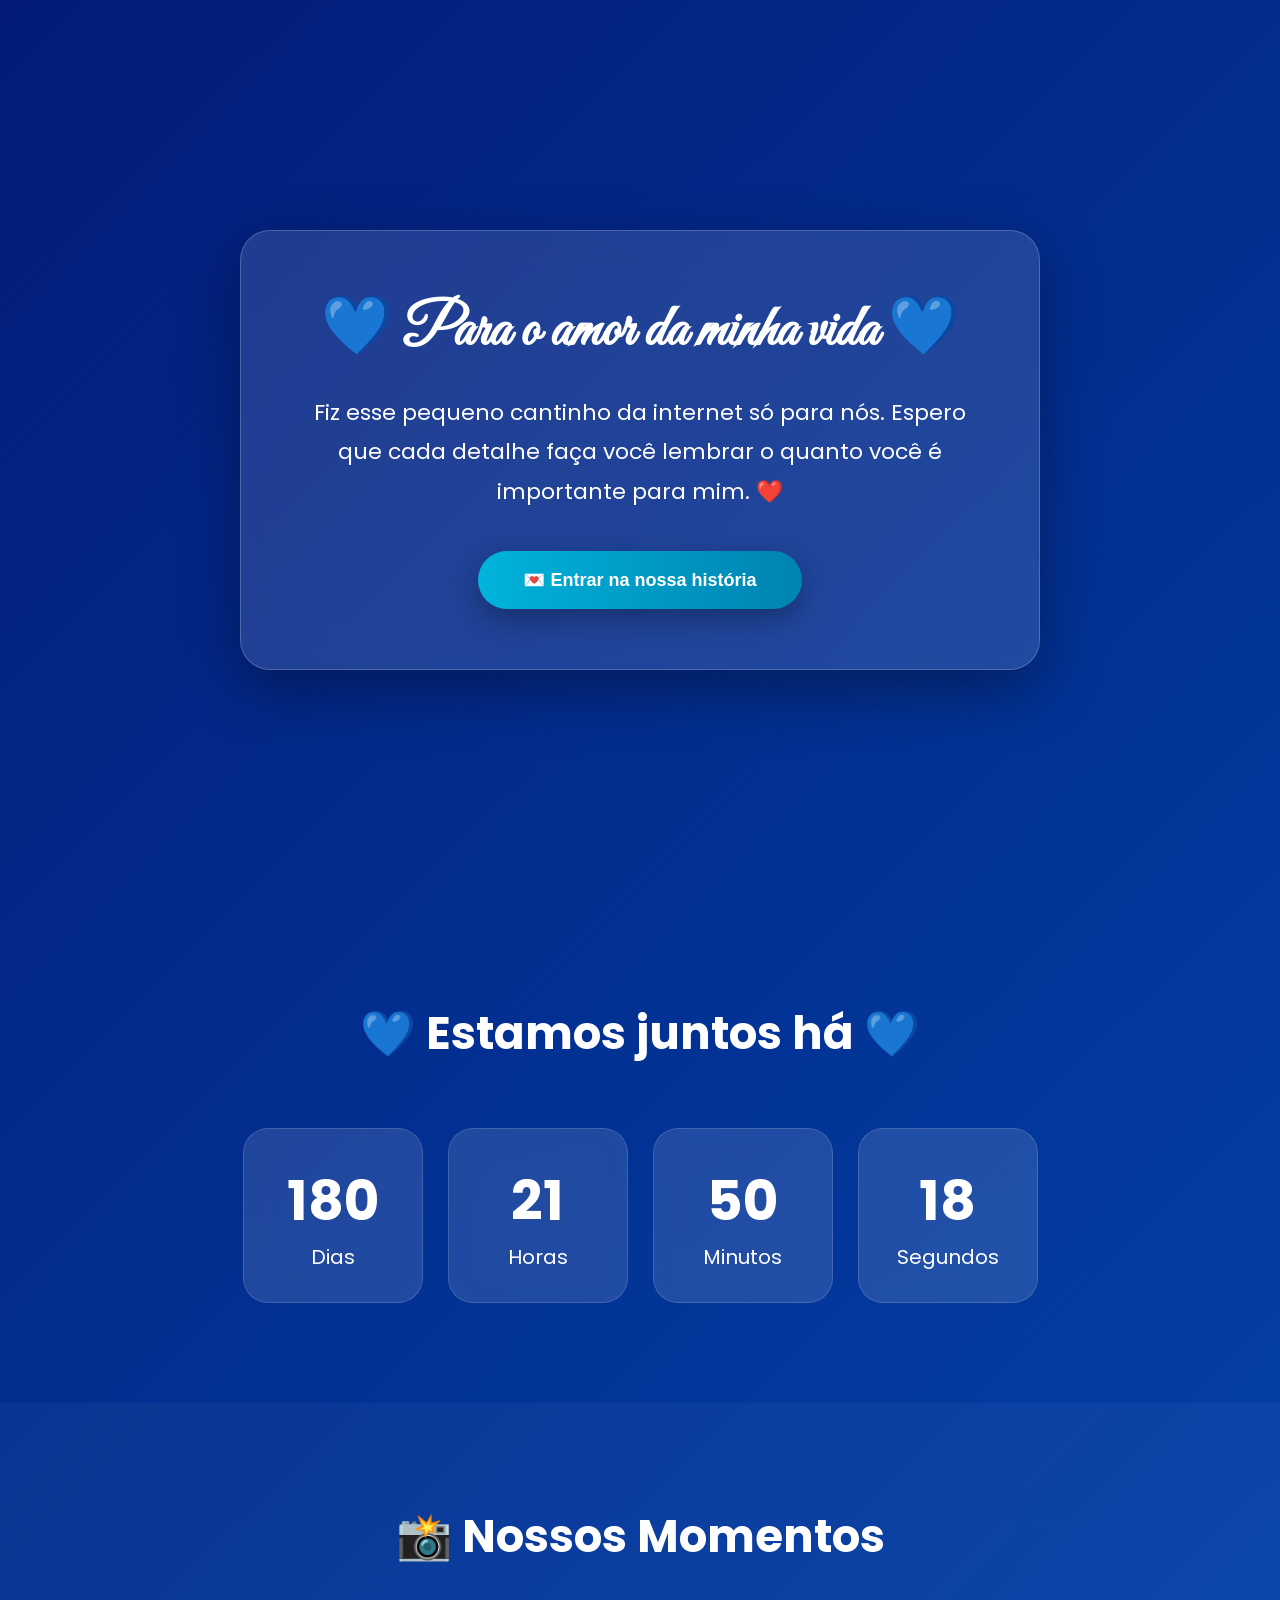
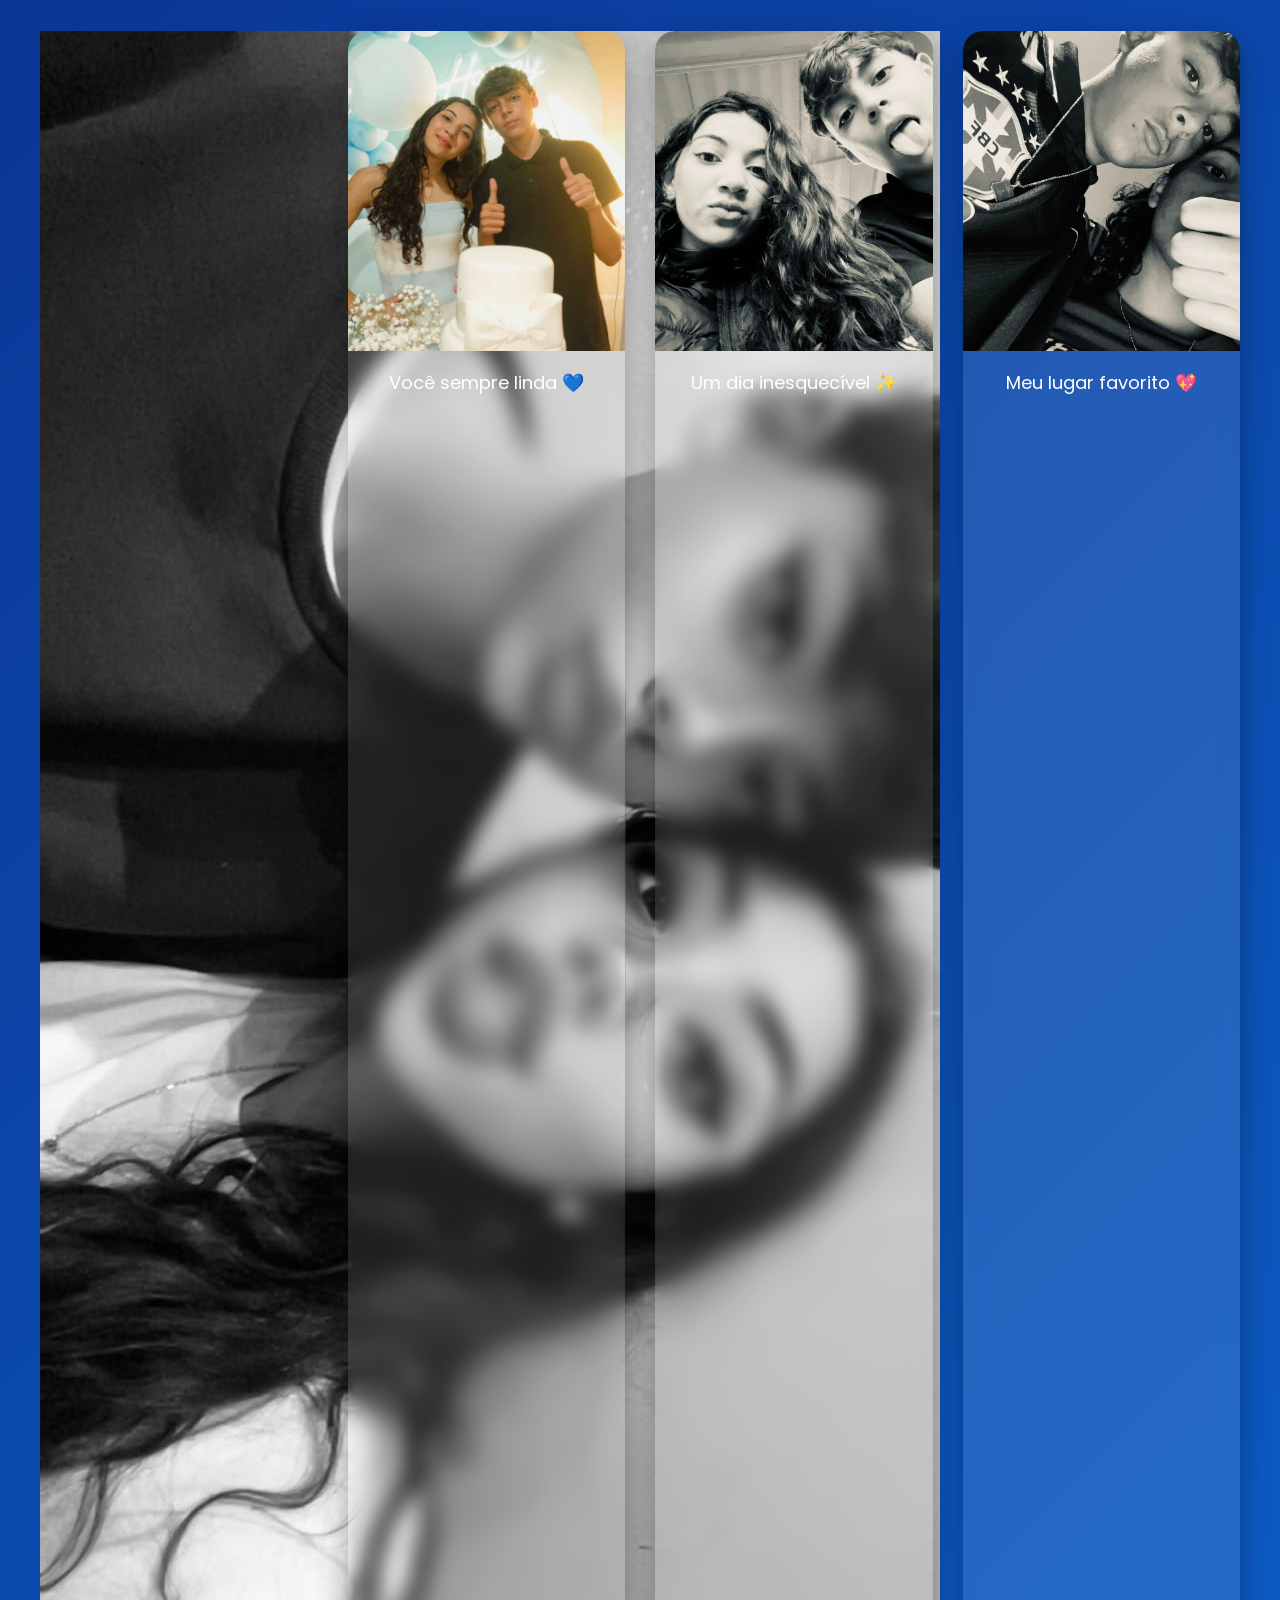
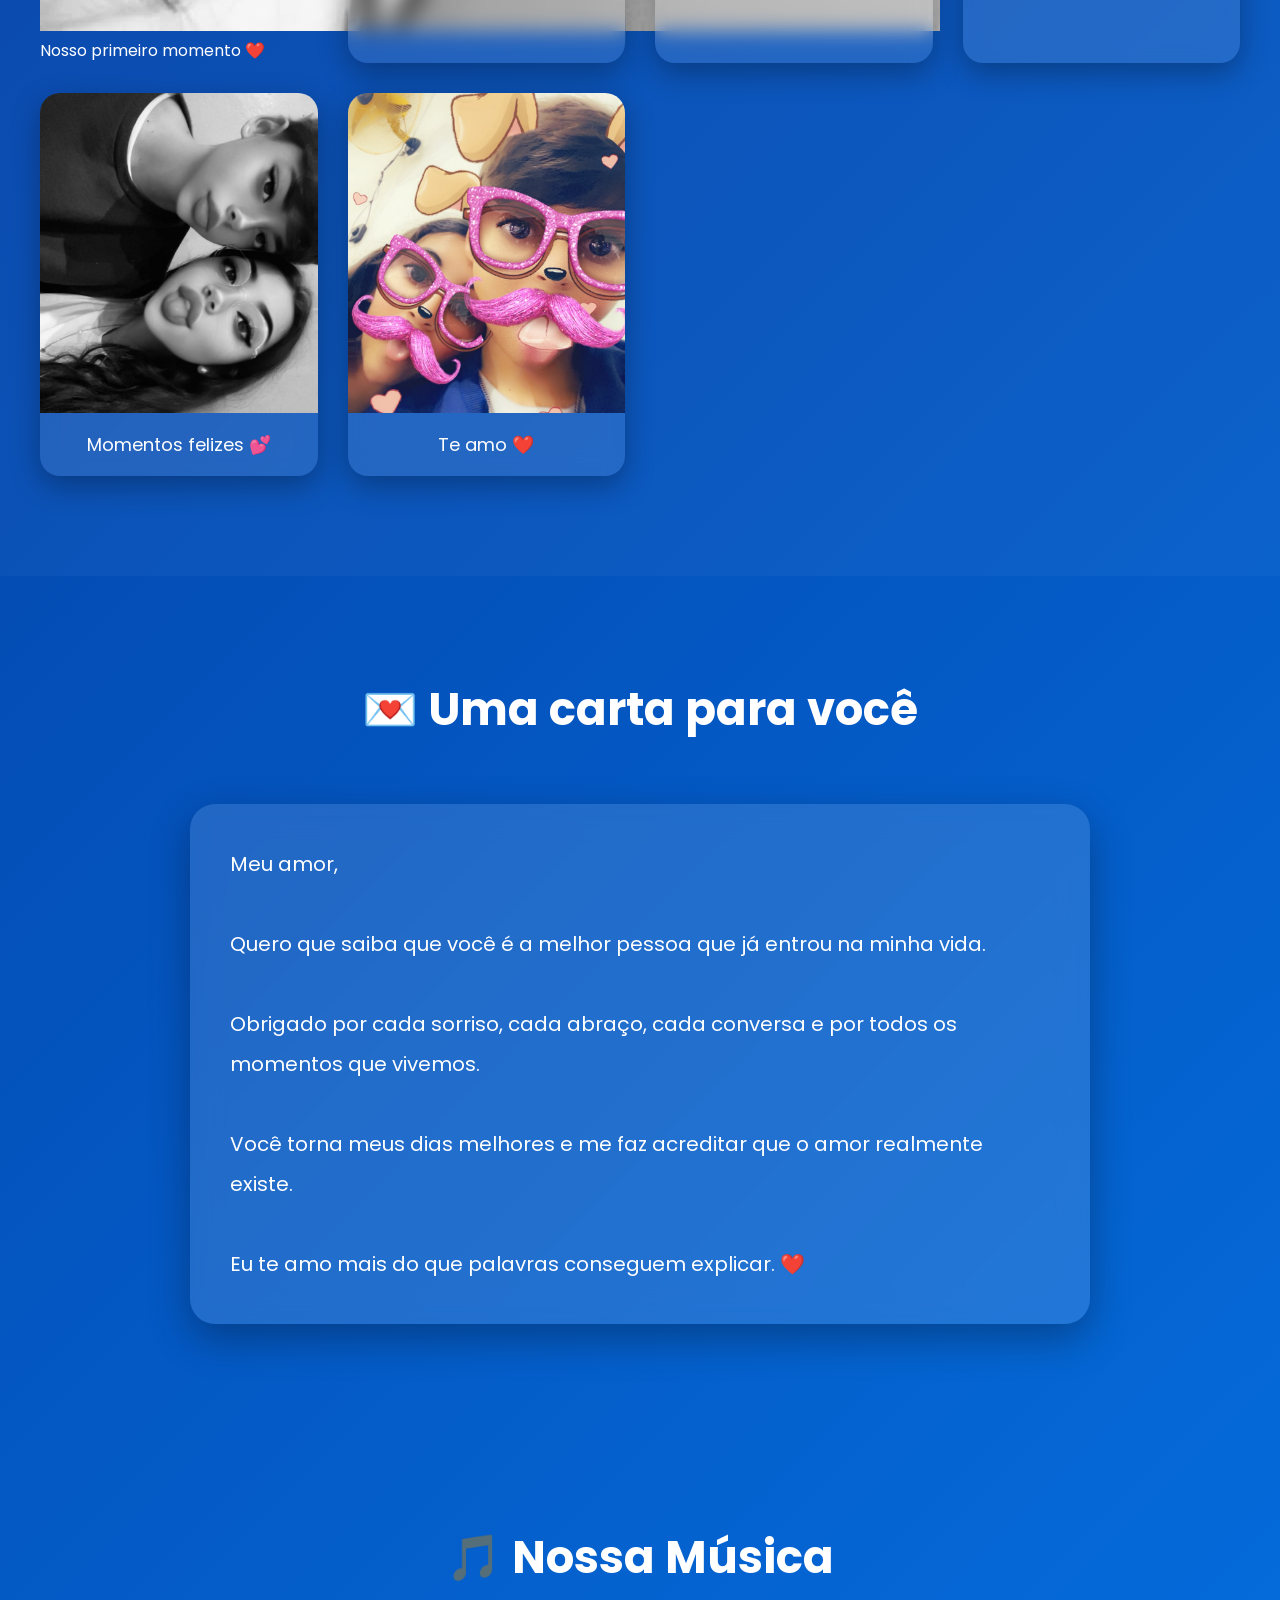
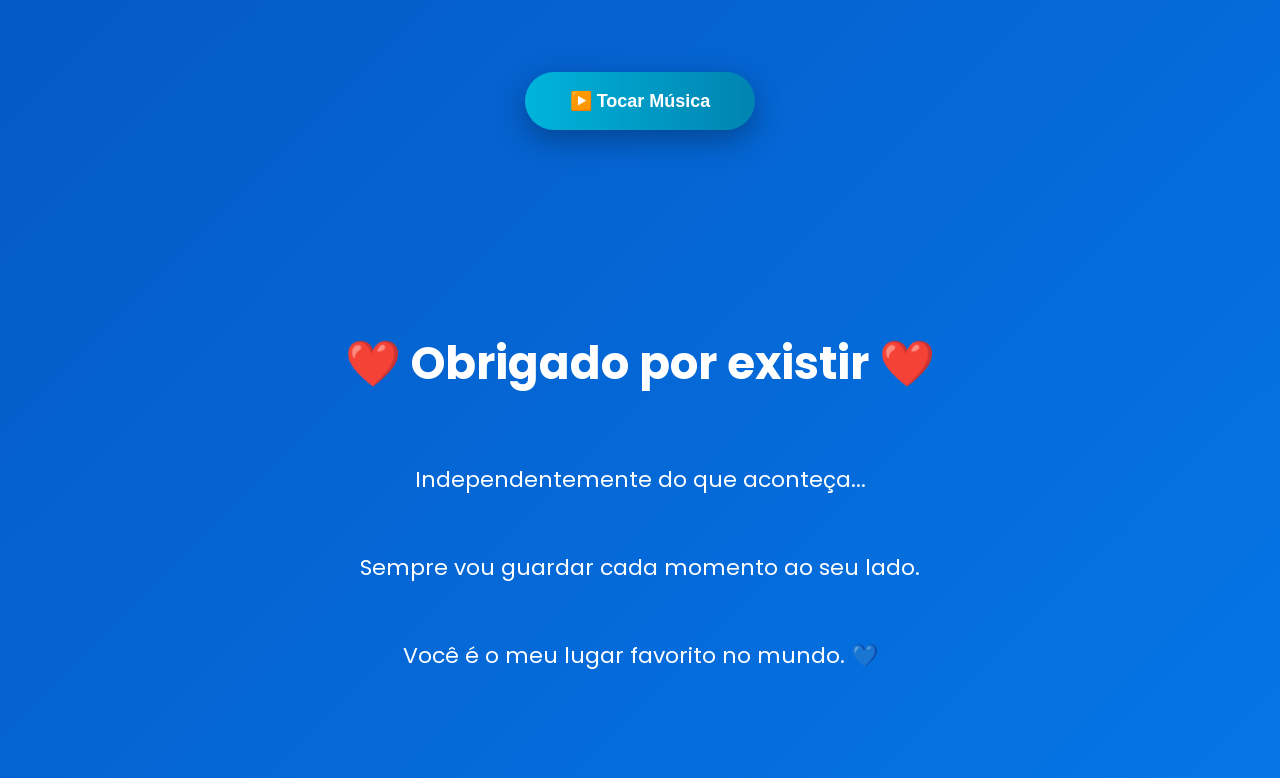
==== index.html @ fc0e36ab "pra ela" ====
<!DOCTYPE html>
<html lang="pt-BR">

<head>
    <meta charset="UTF-8">
    <meta name="viewport" content="width=device-width, initial-scale=1.0">

    <title>❤️ Nosso Amor ❤️</title>

    <link rel="stylesheet" href="style.css">

    <link rel="preconnect" href="https://fonts.googleapis.com">
    <link rel="preconnect" href="https://fonts.gstatic.com" crossorigin>

    <link href="https://fonts.googleapis.com/css2?family=Poppins:wght@300;400;600;700&family=Great+Vibes&display=swap" rel="stylesheet">

</head>

<body>

    <!-- Corações -->
    <div class="coracoes"></div>

    <!-- INÍCIO -->
    <section class="inicio">

        <div class="conteudo">

            <h1>💙 Para o amor da minha vida 💙</h1>

            <p>
                Fiz esse pequeno cantinho da internet só para nós.
                Espero que cada detalhe faça você lembrar o quanto
                você é importante para mim. ❤️
            </p>

            <button id="entrar">
                💌 Entrar na nossa história
            </button>

        </div>

    </section>

    <!-- CONTADOR -->
    <section id="historia">

        <h2>💙 Estamos juntos há 💙</h2>

        <div class="contador">

            <div class="tempo">
                <h3 id="dias">0</h3>
                <span>Dias</span>
            </div>

            <div class="tempo">
                <h3 id="horas">0</h3>
                <span>Horas</span>
            </div>

            <div class="tempo">
                <h3 id="minutos">0</h3>
                <span>Minutos</span>
            </div>

            <div class="tempo">
                <h3 id="segundos">0</h3>
                <span>Segundos</span>
            </div>

        </div>

    </section>

    <!-- GALERIA -->

    <section class="galeria">

        <h2>📸 Nossos Momentos</h2>

        <div class="fotos">

            <div class="fots">
                <img src="fotos/1a33826c-e2e4-4428-9746-3a3cc18c1a0f.jpg" alt="">
                <p>Nosso primeiro momento ❤️</p>
            </div>

            <div class="foto">
                <img src="fotos/seuaniversario.jpg" alt="">
                <p>Você sempre linda 💙</p>
            </div>

            <div class="foto">
                <img src="fotos/fotoaleatoria.jpg" alt="">
                <p>Um dia inesquecível ✨</p>
            </div>

            <div class="foto">
                <img src="fotos/fotofofa.jpg" alt="">
                <p>Meu lugar favorito 💖</p>
            </div>

            <div class="foto">
                <img src="fotos/fotosnap.jpg" alt="">
                <p>Momentos felizes 💕</p>
            </div>

            <div class="foto">
                <img src="fotos/snapfofa.jpg" alt="">
                <p>Te amo ❤️</p>
            </div>

        </div>

    </section>

    <!-- CARTA -->

    <section class="carta">

        <h2>💌 Uma carta para você</h2>

        <div class="texto-carta">

            <p>

                Meu amor,

                <br><br>

                Quero que saiba que você é a melhor pessoa que já entrou
                na minha vida.

                <br><br>

                Obrigado por cada sorriso, cada abraço,
                cada conversa e por todos os momentos que vivemos.

                <br><br>

                Você torna meus dias melhores e me faz acreditar
                que o amor realmente existe.

                <br><br>

                Eu te amo mais do que palavras conseguem explicar.

                ❤️

            </p>

        </div>

    </section>

    <!-- MÚSICA -->

    <section class="musica">

        <h2>🎵 Nossa Música</h2>

        <audio id="audio">

            <source src="musica.mp3" type="audio/mpeg">

        </audio>

        <button id="playMusic">
            ▶️ Tocar Música
        </button>

    </section>

    <!-- FINAL -->

    <section class="final">

        <h2>❤️ Obrigado por existir ❤️</h2>

        <p>

            Independentemente do que aconteça...

            <br><br>

            Sempre vou guardar cada momento ao seu lado.

            <br><br>

            Você é o meu lugar favorito no mundo.

            💙

        </p>

    </section>

    <script src="script.js"></script>

</body>

</html>
---- style.css ----
/* ===========================
   CONFIGURAÇÕES GERAIS
=========================== */

@import url('https://fonts.googleapis.com/css2?family=Poppins:wght@300;400;600;700&family=Great+Vibes&display=swap');

*{
    margin:0;
    padding:0;
    box-sizing:border-box;
    scroll-behavior:smooth;
}

body{
    font-family:'Poppins',sans-serif;
    background:linear-gradient(135deg,#021B79,#0575E6);
    color:white;
    overflow-x:hidden;
}

/* ===========================
   HERO
=========================== */

.inicio{
    min-height:100vh;
    display:flex;
    justify-content:center;
    align-items:center;
    padding:30px;
}

.conteudo{

    width:100%;
    max-width:800px;

    padding:60px;

    border-radius:30px;

    text-align:center;

    background:rgba(255,255,255,.12);

    backdrop-filter:blur(18px);

    border:1px solid rgba(255,255,255,.2);

    box-shadow:0 20px 60px rgba(0,0,0,.35);

}

.conteudo h1{

    font-size:58px;

    margin-bottom:25px;

    font-family:'Great Vibes',cursive;

}

.conteudo p{

    font-size:22px;

    line-height:1.8;

    margin-bottom:40px;

}

button{

    border:none;

    cursor:pointer;

    padding:18px 45px;

    border-radius:50px;

    font-size:18px;

    font-weight:bold;

    color:white;

    background:linear-gradient(90deg,#00B4DB,#0083B0);

    transition:.35s;

    box-shadow:0 10px 30px rgba(0,0,0,.3);

}

button:hover{

    transform:translateY(-6px) scale(1.05);

    box-shadow:0 20px 40px rgba(0,0,0,.45);

}

/* ===========================
   SEÇÕES
=========================== */

section{

    padding:100px 25px;

}

section h2{

    text-align:center;

    font-size:45px;

    margin-bottom:60px;

}

/* ===========================
   CONTADOR
=========================== */

.contador{

    display:flex;

    justify-content:center;

    flex-wrap:wrap;

    gap:25px;

}

.tempo{

    width:180px;

    padding:30px;

    border-radius:25px;

    text-align:center;

    background:rgba(255,255,255,.12);

    backdrop-filter:blur(15px);

    border:1px solid rgba(255,255,255,.15);

    transition:.3s;

}

.tempo:hover{

    transform:translateY(-10px);

}

.tempo h3{

    font-size:55px;

}

.tempo span{

    font-size:20px;

}
/* ===========================
   GALERIA
=========================== */

.galeria{
    background: rgba(255,255,255,.03);
}

.fotos{
    max-width:1200px;
    margin:auto;
    display:grid;
    grid-template-columns:repeat(auto-fit,minmax(260px,1fr));
    gap:30px;
}

.foto{
    overflow:hidden;
    border-radius:20px;
    background:rgba(255,255,255,.10);
    backdrop-filter:blur(10px);
    transition:.4s;
    box-shadow:0 10px 30px rgba(0,0,0,.3);
}

.foto:hover{
    transform:translateY(-10px) scale(1.03);
}

.foto img{
    width:100%;
    height:320px;
    object-fit:cover;
    display:block;
    transition:.5s;
}

.foto:hover img{
    transform:scale(1.08);
}

.foto p{
    padding:18px;
    text-align:center;
    font-size:18px;
}

/* ===========================
   CARTA
=========================== */

.carta{
    display:flex;
    flex-direction:column;
    align-items:center;
}

.texto-carta{

    max-width:900px;

    background:rgba(255,255,255,.12);

    padding:40px;

    border-radius:25px;

    backdrop-filter:blur(15px);

    line-height:2;

    font-size:20px;

    box-shadow:0 15px 40px rgba(0,0,0,.3);

}

/* ===========================
   MÚSICA
=========================== */

.musica{
    text-align:center;
}

#audio{
    display:none;
}

#playMusic{
    margin-top:20px;
}

/* ===========================
   FINAL
=========================== */

.final{

    text-align:center;

    min-height:60vh;

    display:flex;

    flex-direction:column;

    justify-content:center;

    align-items:center;

}

.final p{

    max-width:700px;

    line-height:2;

    font-size:22px;

}

/* ===========================
   CORAÇÕES
=========================== */

.coracoes{

    position:fixed;

    inset:0;

    pointer-events:none;

    overflow:hidden;

}

.coracao{

    position:absolute;

    color:rgba(255,255,255,.18);

    animation:subir linear forwards;

}

@keyframes subir{

    from{

        transform:translateY(100vh) scale(.5);

        opacity:0;

    }

    20%{

        opacity:1;

    }

    to{

        transform:translateY(-120vh) scale(1.4);

        opacity:0;

    }

}

/* ===========================
   RESPONSIVO
=========================== */

@media(max-width:768px){

    .conteudo{

        padding:35px 25px;

    }

    .conteudo h1{

        font-size:42px;

    }

    .conteudo p{

        font-size:18px;

    }

    section h2{

        font-size:34px;

    }

    .tempo{

        width:140px;

    }

    .tempo h3{

        font-size:42px;

    }

    .texto-carta{

        font-size:18px;

        padding:25px;

    }

}
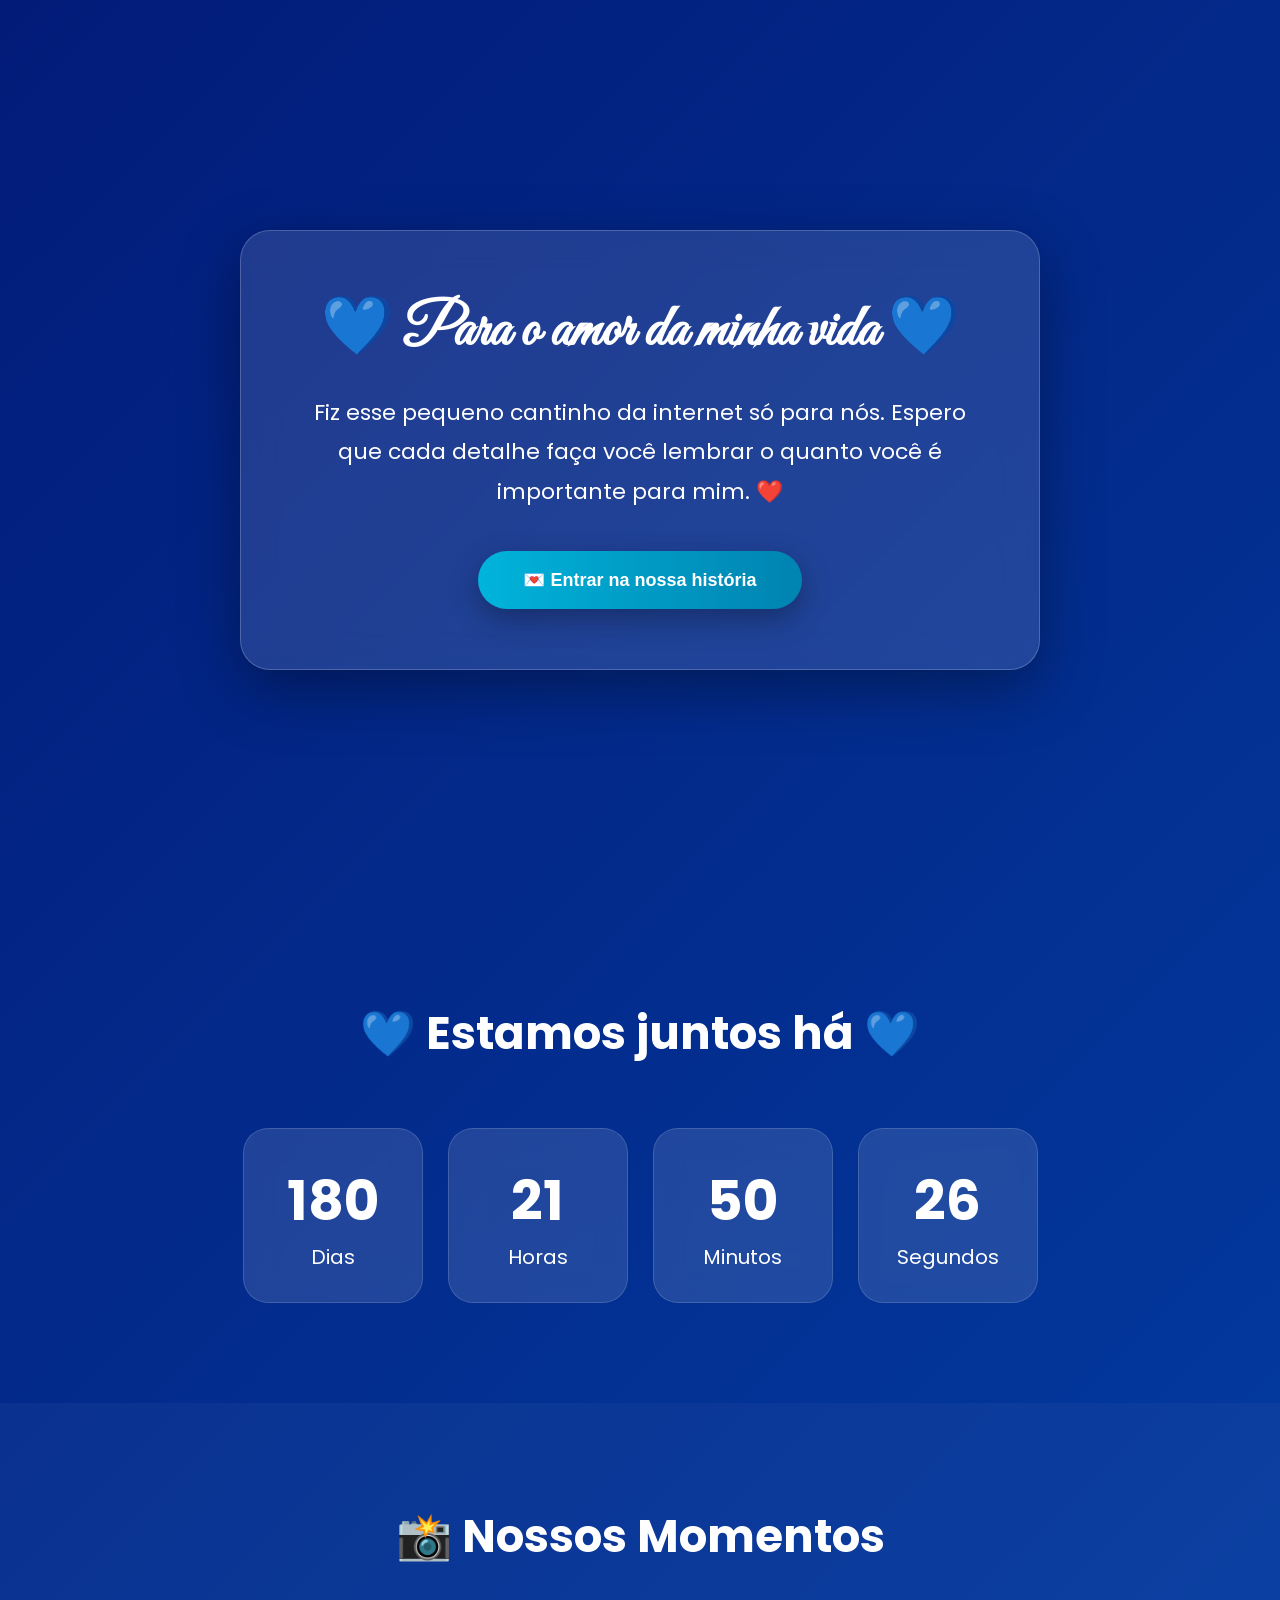
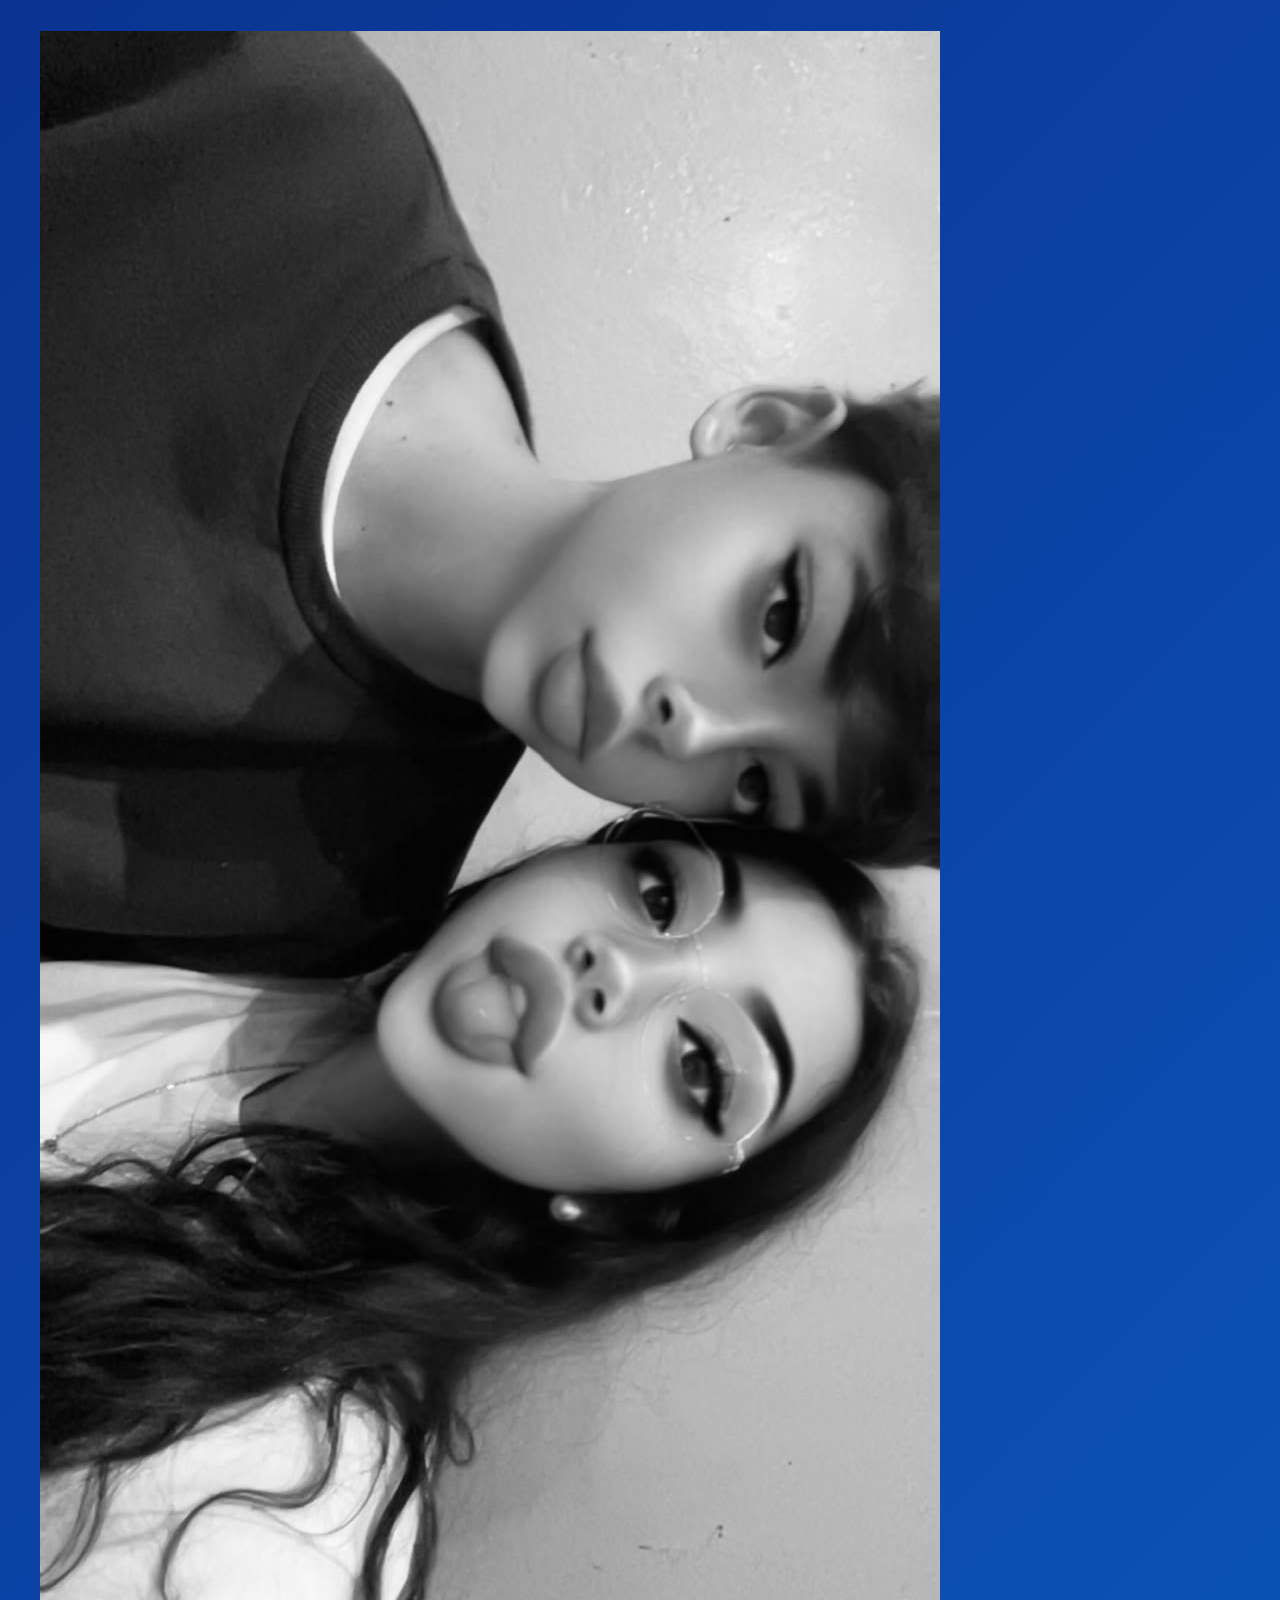
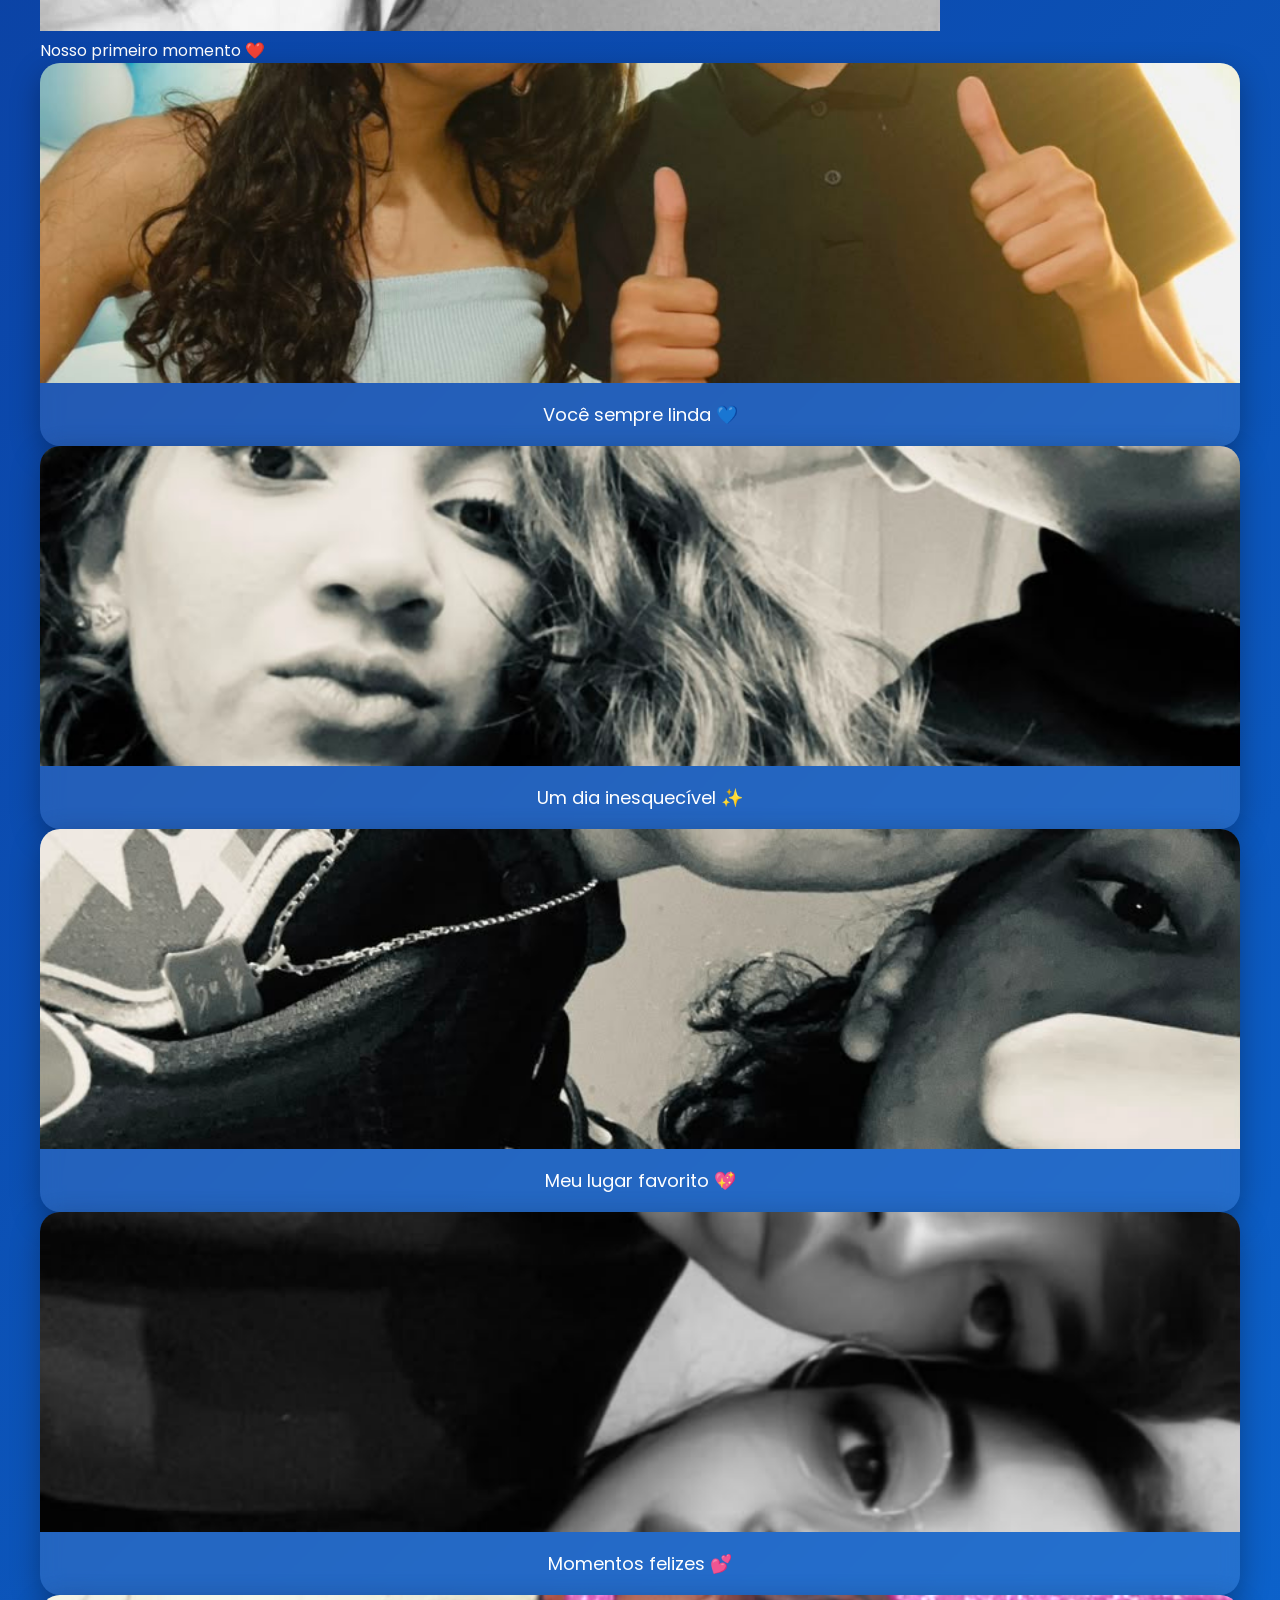
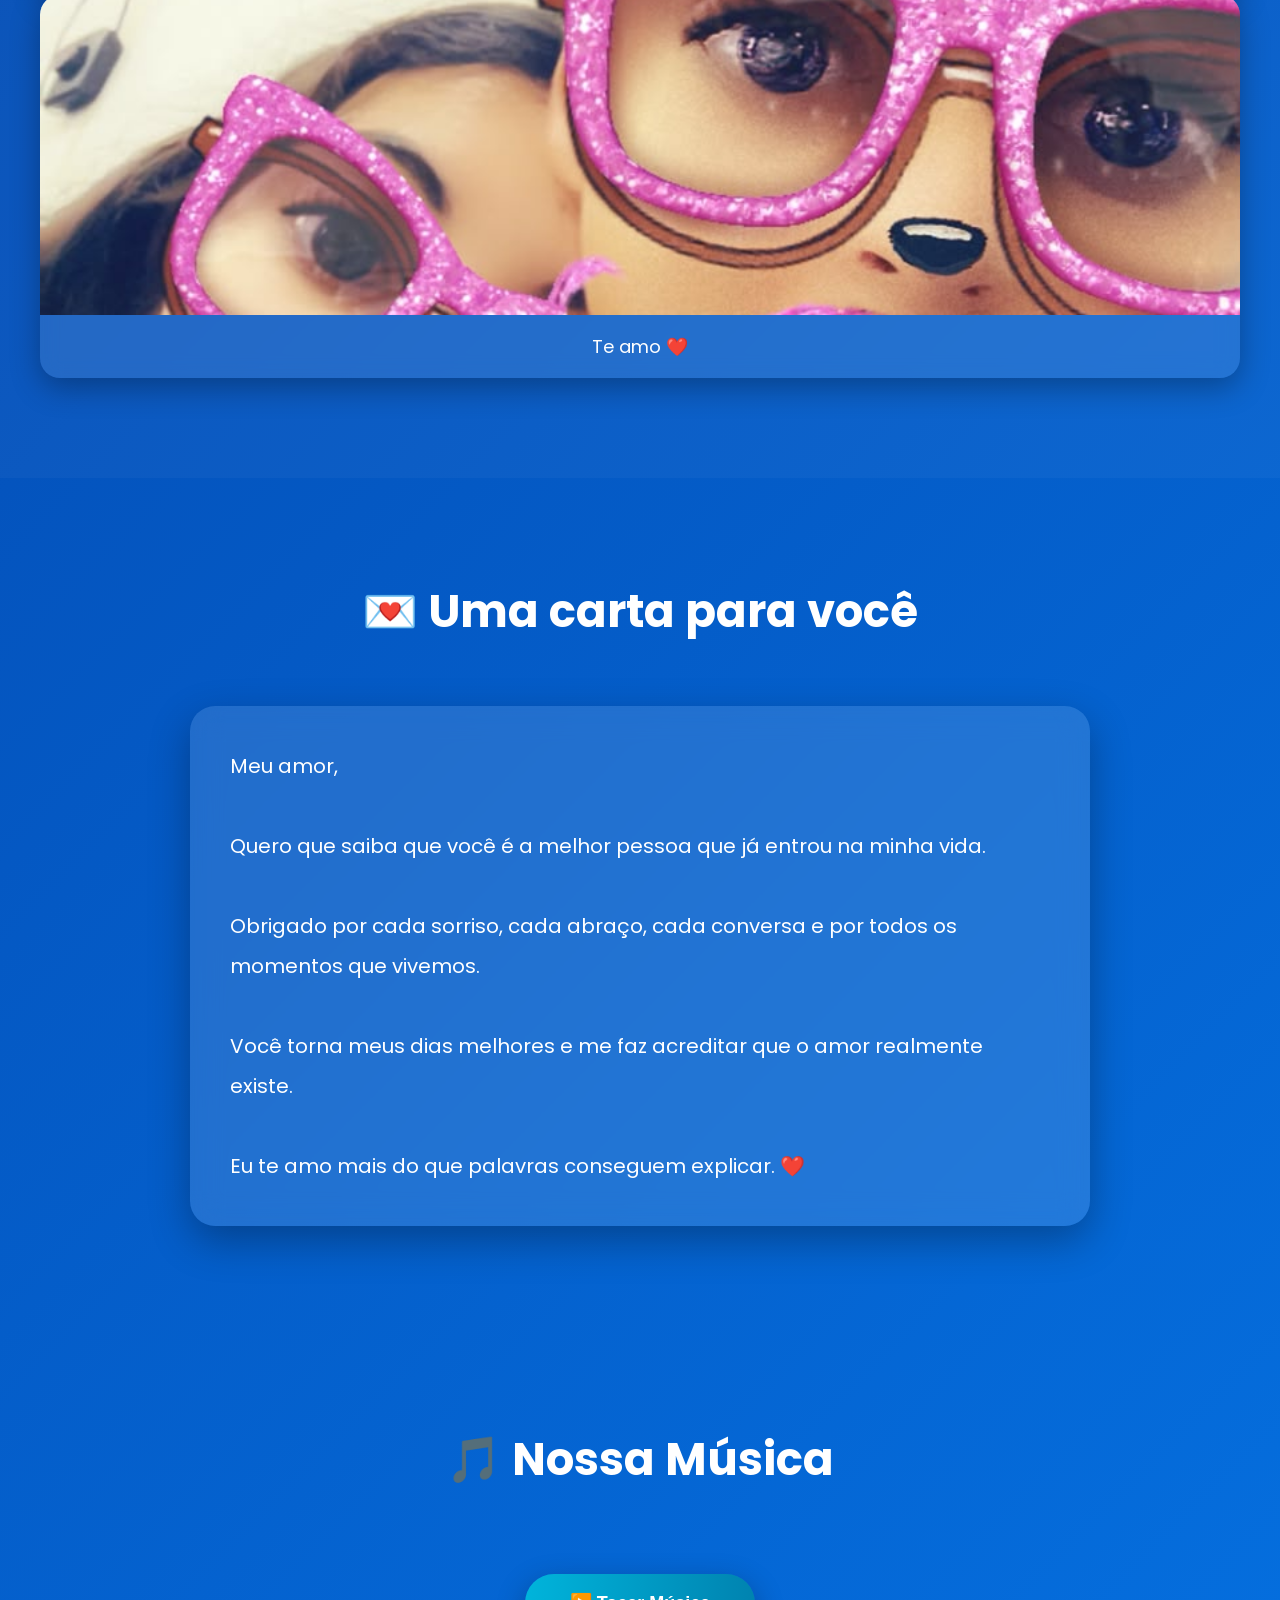
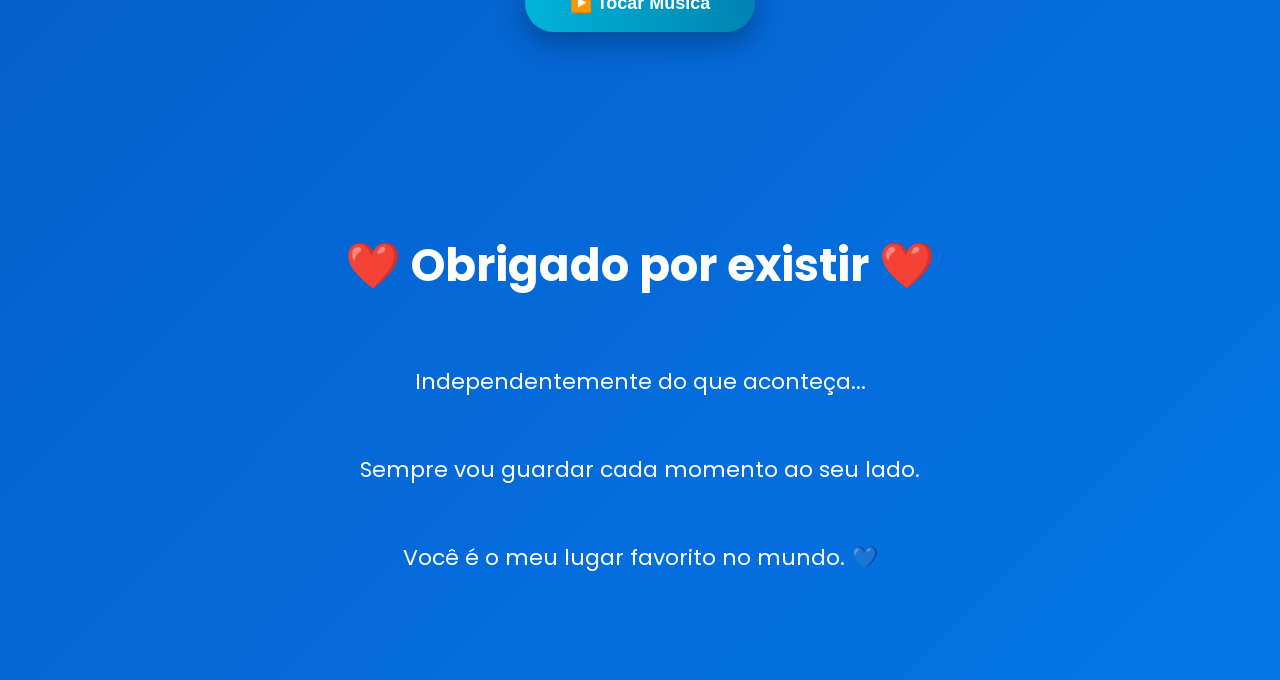
==== commit 5c90977b: "sdada" ====
--- a/index.html
+++ b/index.html
@@ -81,10 +81,11 @@
 
         <div class="fotos">
 
-            <div class="fots">
-                <img src="fotos/1a33826c-e2e4-4428-9746-3a3cc18c1a0f.jpg" alt="">
-                <p>Nosso primeiro momento ❤️</p>
-            </div>
+            <div class="foto-card">
+        <div class="foto-wrapper">
+            <img src="fotos/1a33826c-e2e4-4428-9746-3a3cc18c1a0f.jpg" alt="">
+        <p>Nosso primeiro momento ❤️</p>
+    </div>
 
             <div class="foto">
                 <img src="fotos/seuaniversario.jpg" alt="">
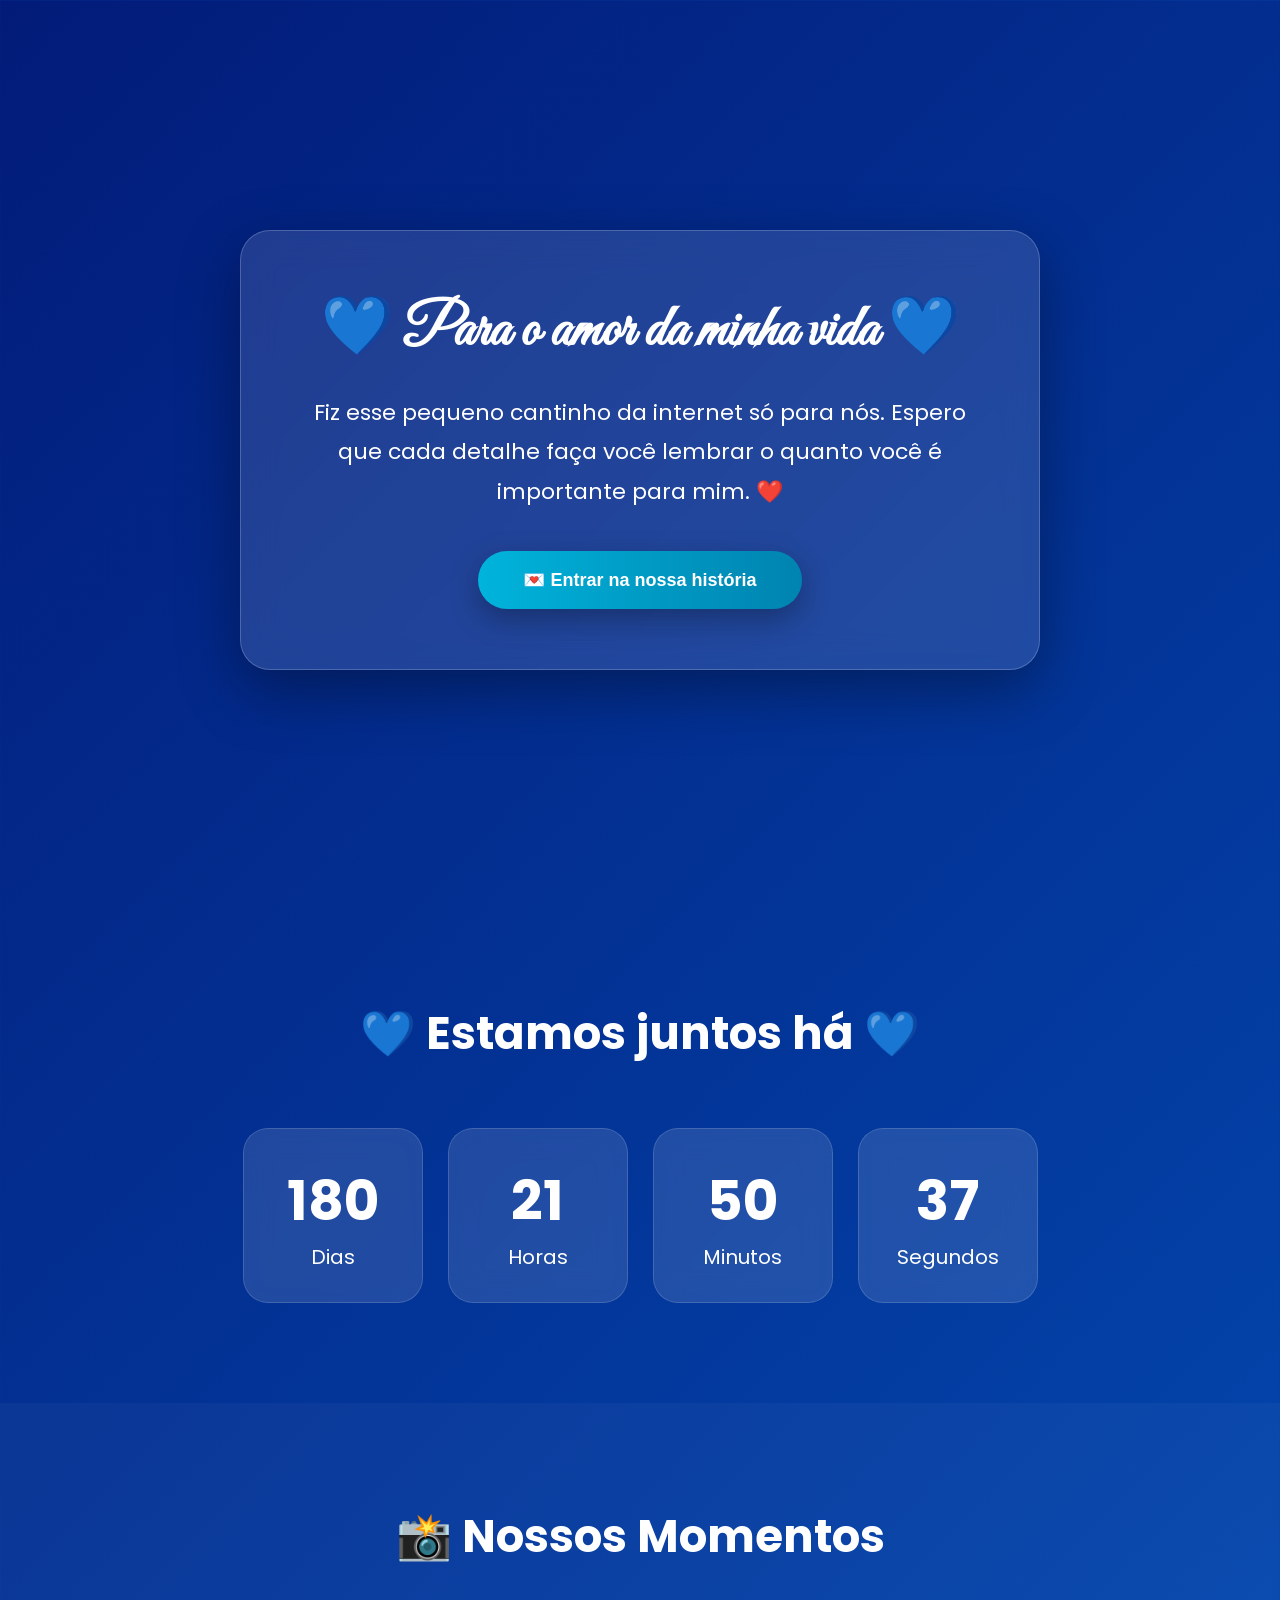
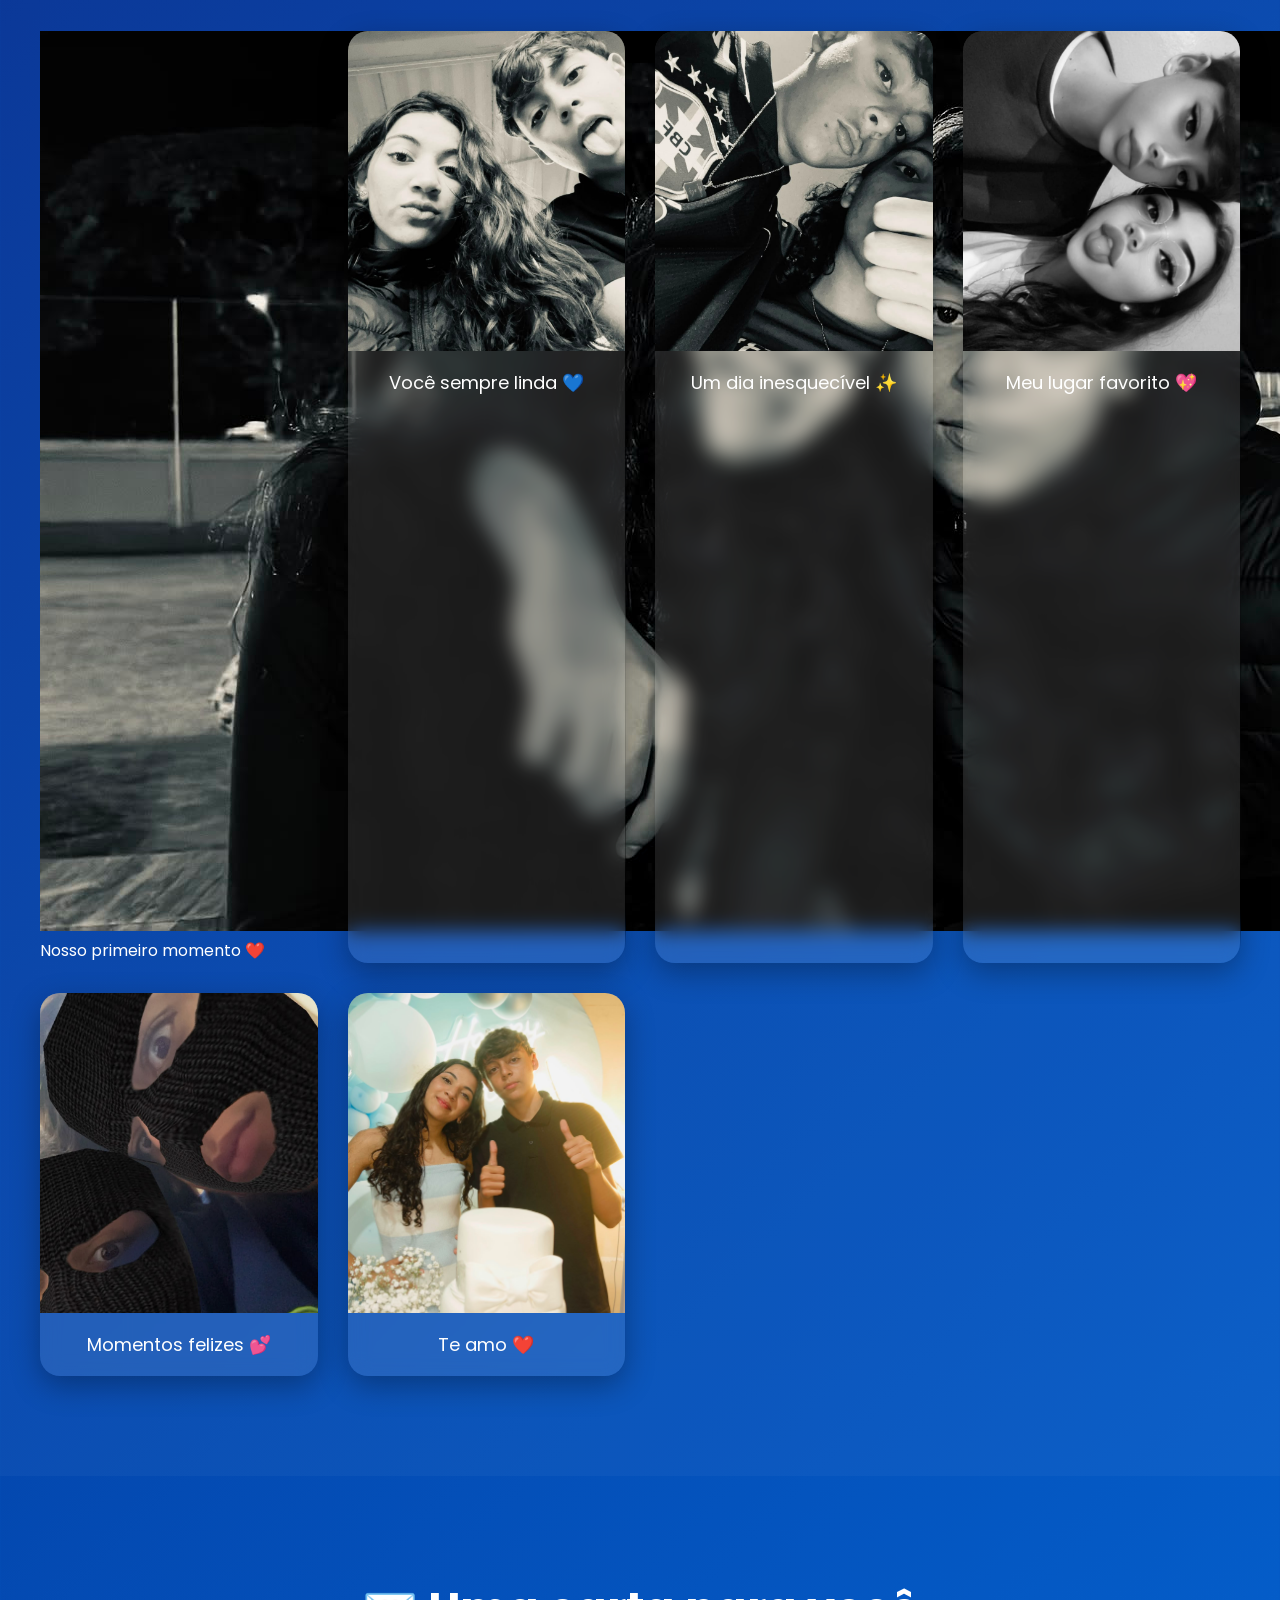
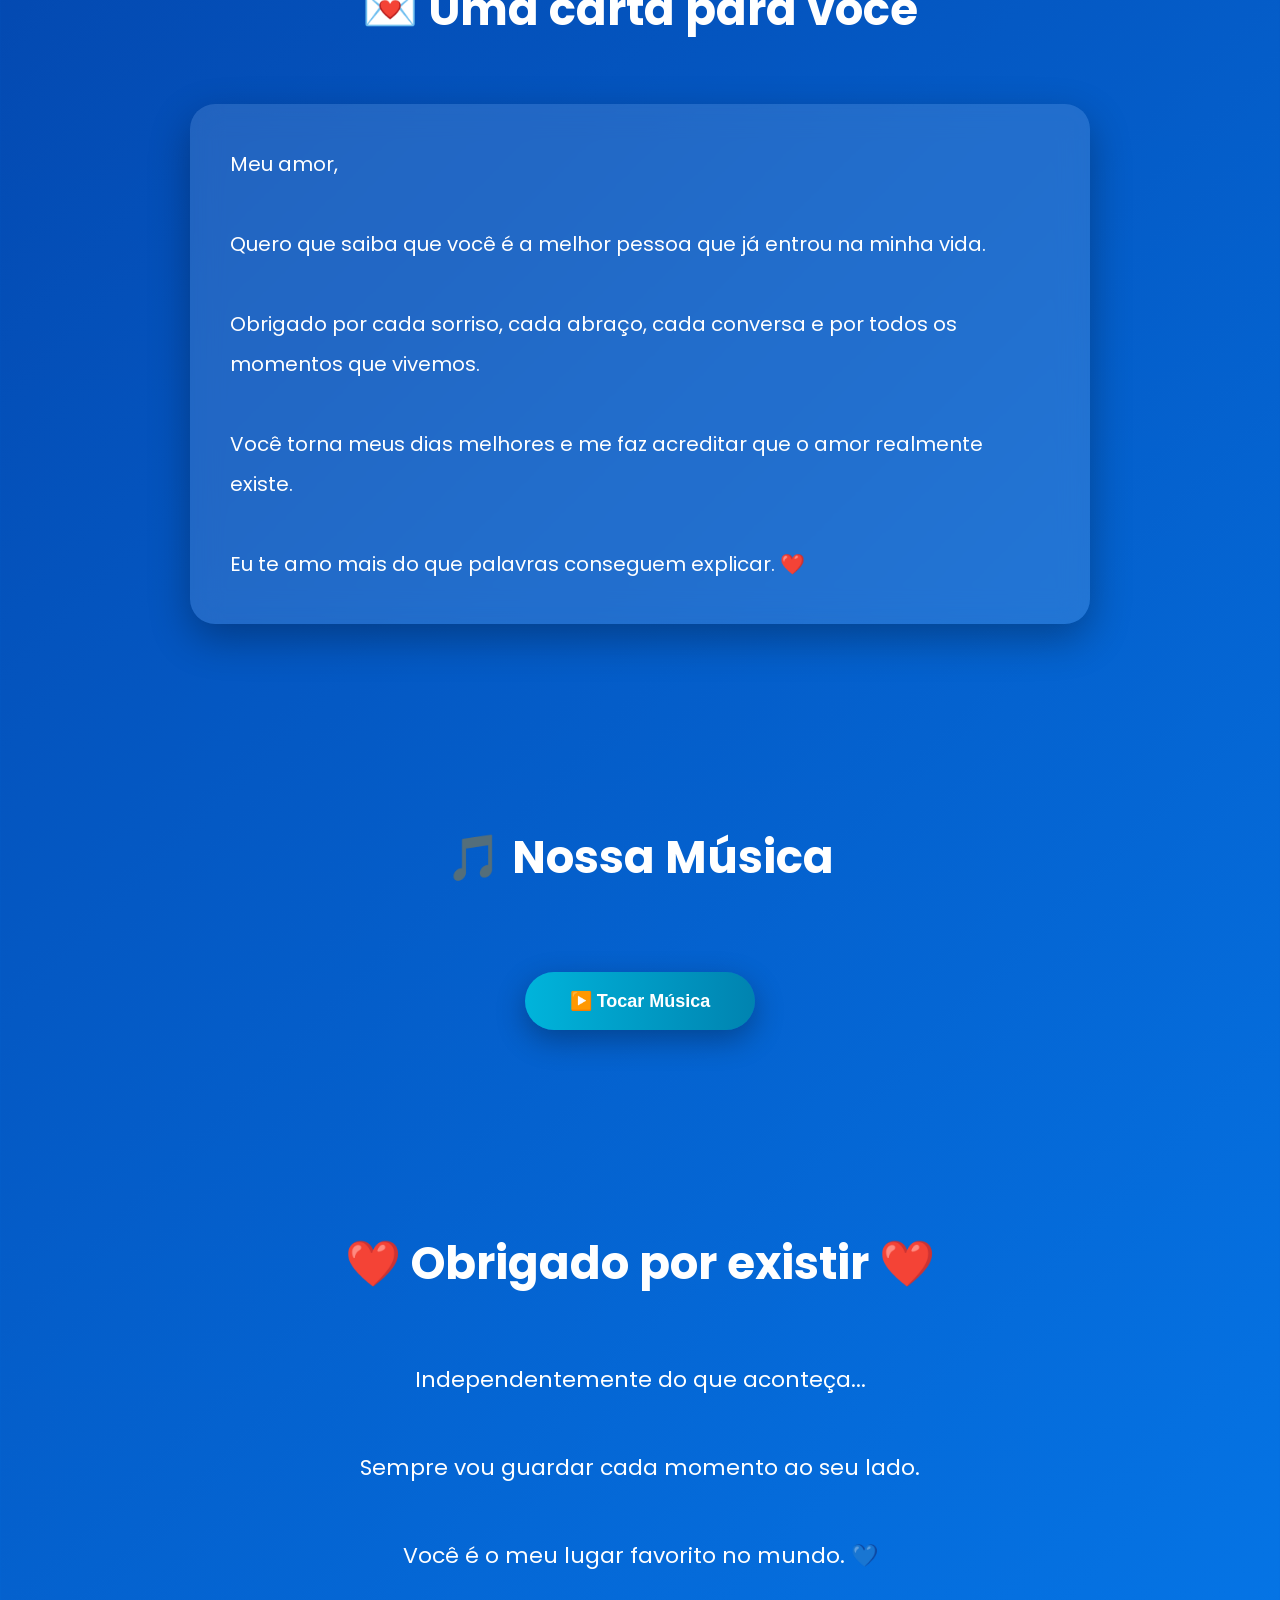
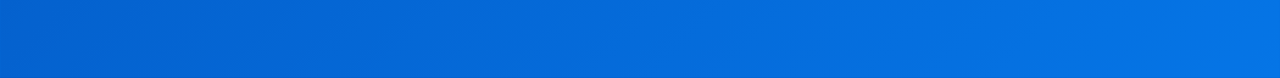
==== commit d6485f38: "pra meu amoreco" ====
--- a/index.html
+++ b/index.html
@@ -81,34 +81,33 @@
 
         <div class="fotos">
 
-            <div class="foto-card">
-        <div class="foto-wrapper">
-            <img src="fotos/1a33826c-e2e4-4428-9746-3a3cc18c1a0f.jpg" alt="">
-        <p>Nosso primeiro momento ❤️</p>
-    </div>
+            <div class="fots">
+                <img src="fotos/primeiravezqsaimos.jpg" alt="">
+                <p>Nosso primeiro momento ❤️</p>
+            </div>
+
+            <div class="foto">
+                <img src="fotos/fotoaleatoria.jpg" alt="">
+                <p>Você sempre linda 💙</p>
+            </div>
+
+            <div class="foto">
+                <img src="fotos/fotofofa.jpg" alt="">
+                <p>Um dia inesquecível ✨</p>
+            </div>
+
+            <div class="foto">
+                <img src="fotos/fotosnap.jpg" alt="">
+                <p>Meu lugar favorito 💖</p>
+            </div>
+
+            <div class="foto">
+                <img src="fotos/snapbala.jpg" alt="">
+                <p>Momentos felizes 💕</p>
+            </div>
 
             <div class="foto">
                 <img src="fotos/seuaniversario.jpg" alt="">
-                <p>Você sempre linda 💙</p>
-            </div>
-
-            <div class="foto">
-                <img src="fotos/fotoaleatoria.jpg" alt="">
-                <p>Um dia inesquecível ✨</p>
-            </div>
-
-            <div class="foto">
-                <img src="fotos/fotofofa.jpg" alt="">
-                <p>Meu lugar favorito 💖</p>
-            </div>
-
-            <div class="foto">
-                <img src="fotos/fotosnap.jpg" alt="">
-                <p>Momentos felizes 💕</p>
-            </div>
-
-            <div class="foto">
-                <img src="fotos/snapfofa.jpg" alt="">
                 <p>Te amo ❤️</p>
             </div>
 
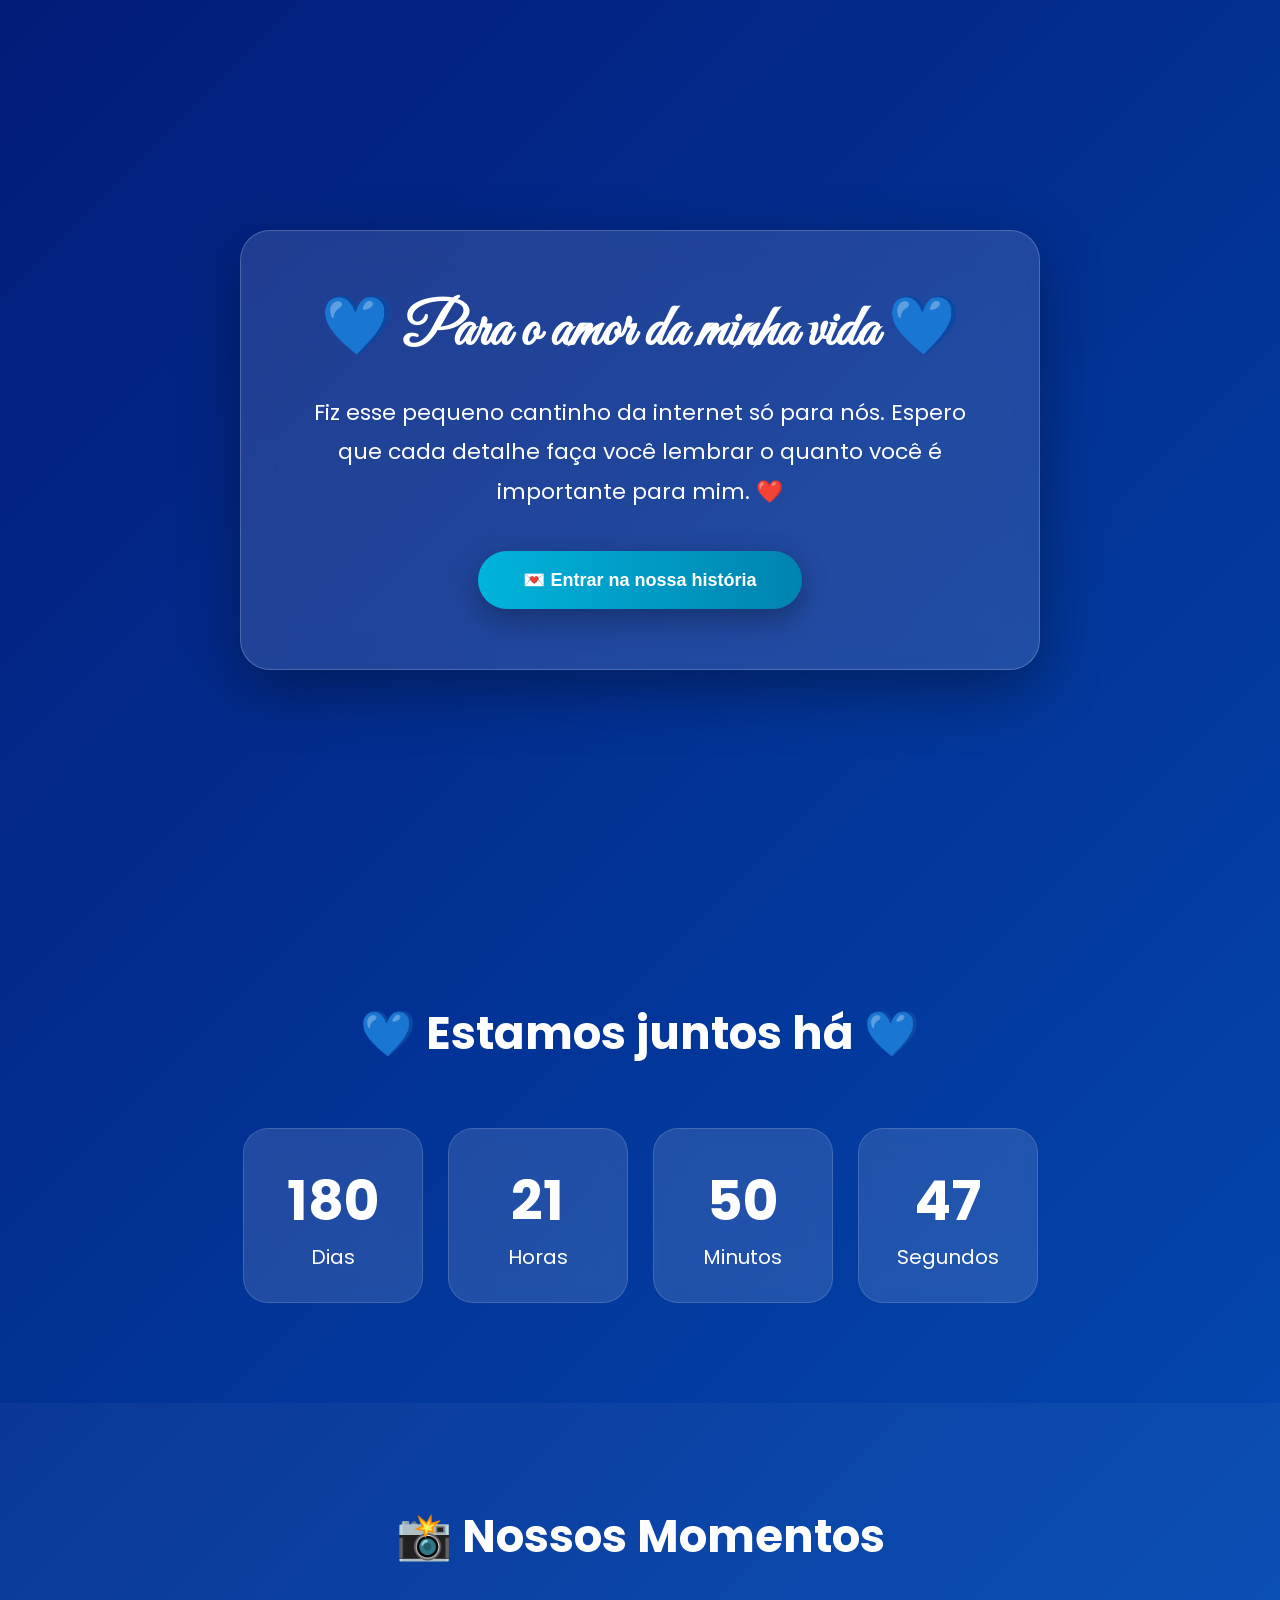
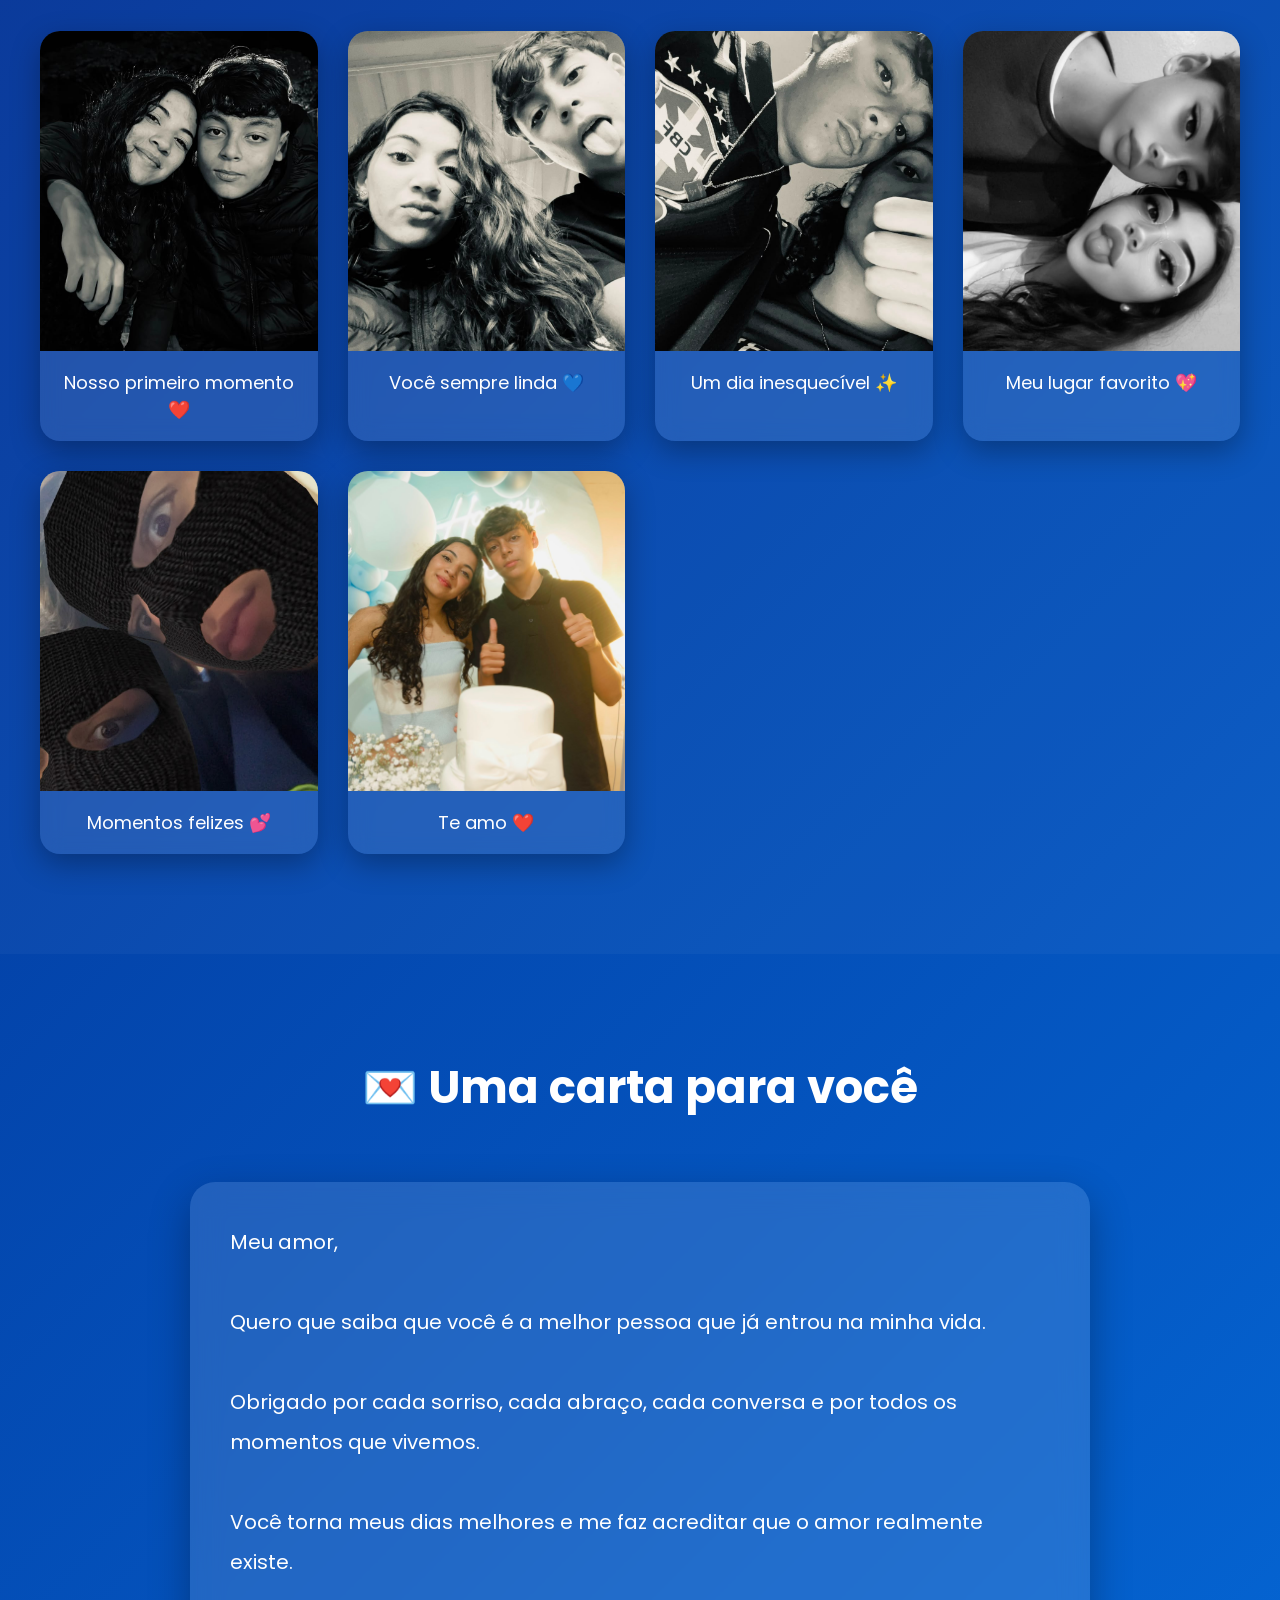
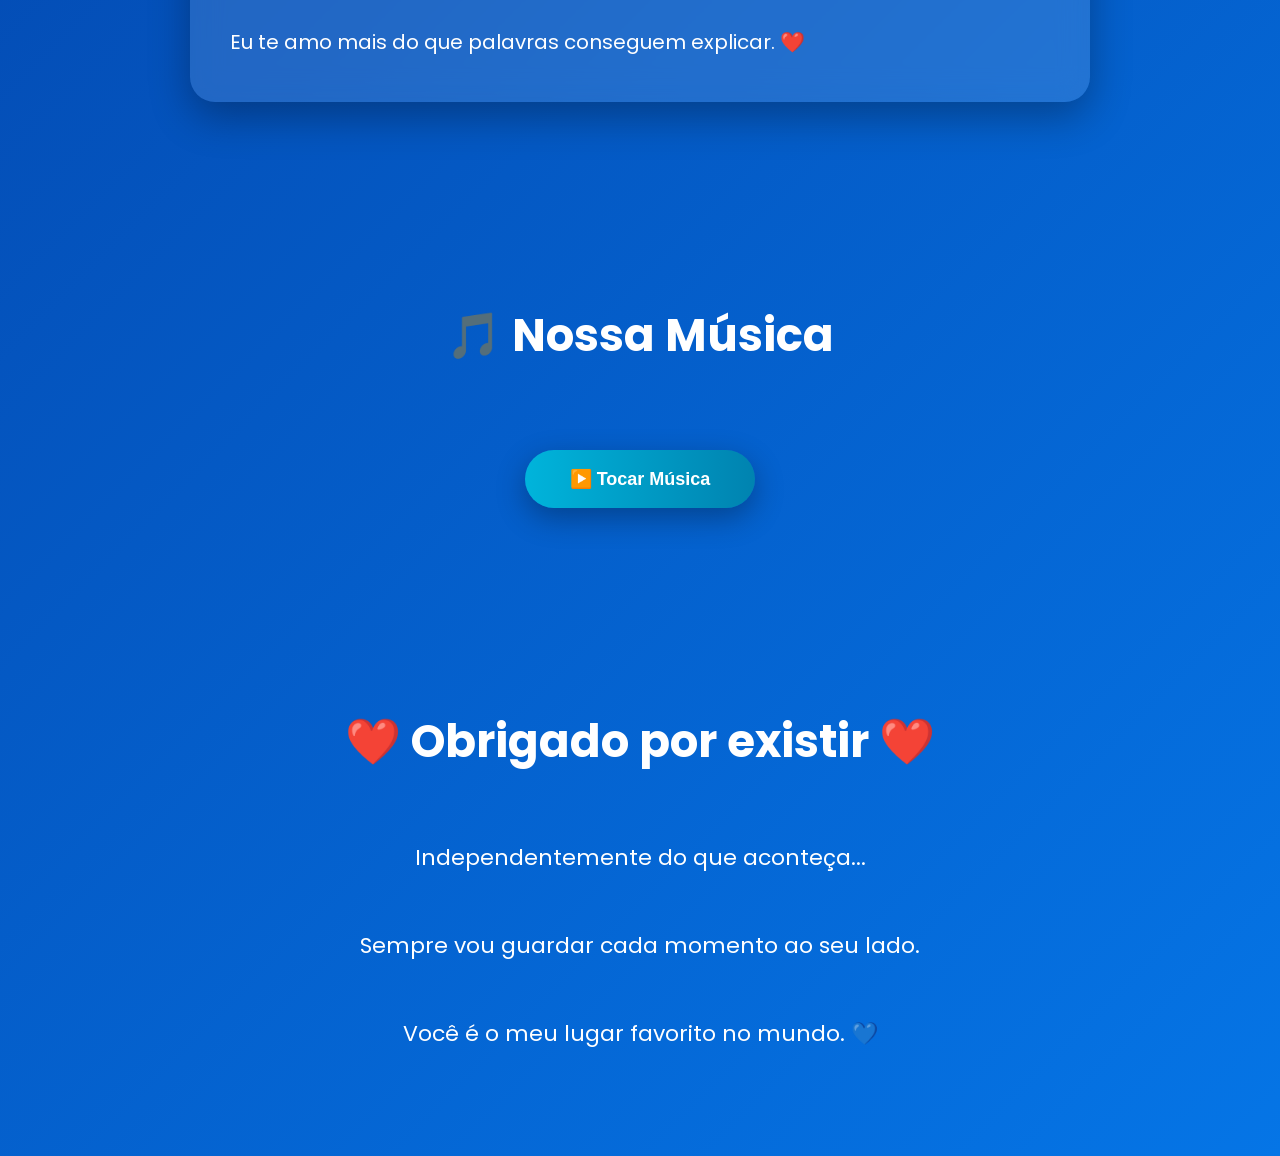
==== commit 59bbfeb3: "pra meu amoreco" ====
--- a/index.html
+++ b/index.html
@@ -81,7 +81,7 @@
 
         <div class="fotos">
 
-            <div class="fots">
+            <div class="foto">
                 <img src="fotos/primeiravezqsaimos.jpg" alt="">
                 <p>Nosso primeiro momento ❤️</p>
             </div>
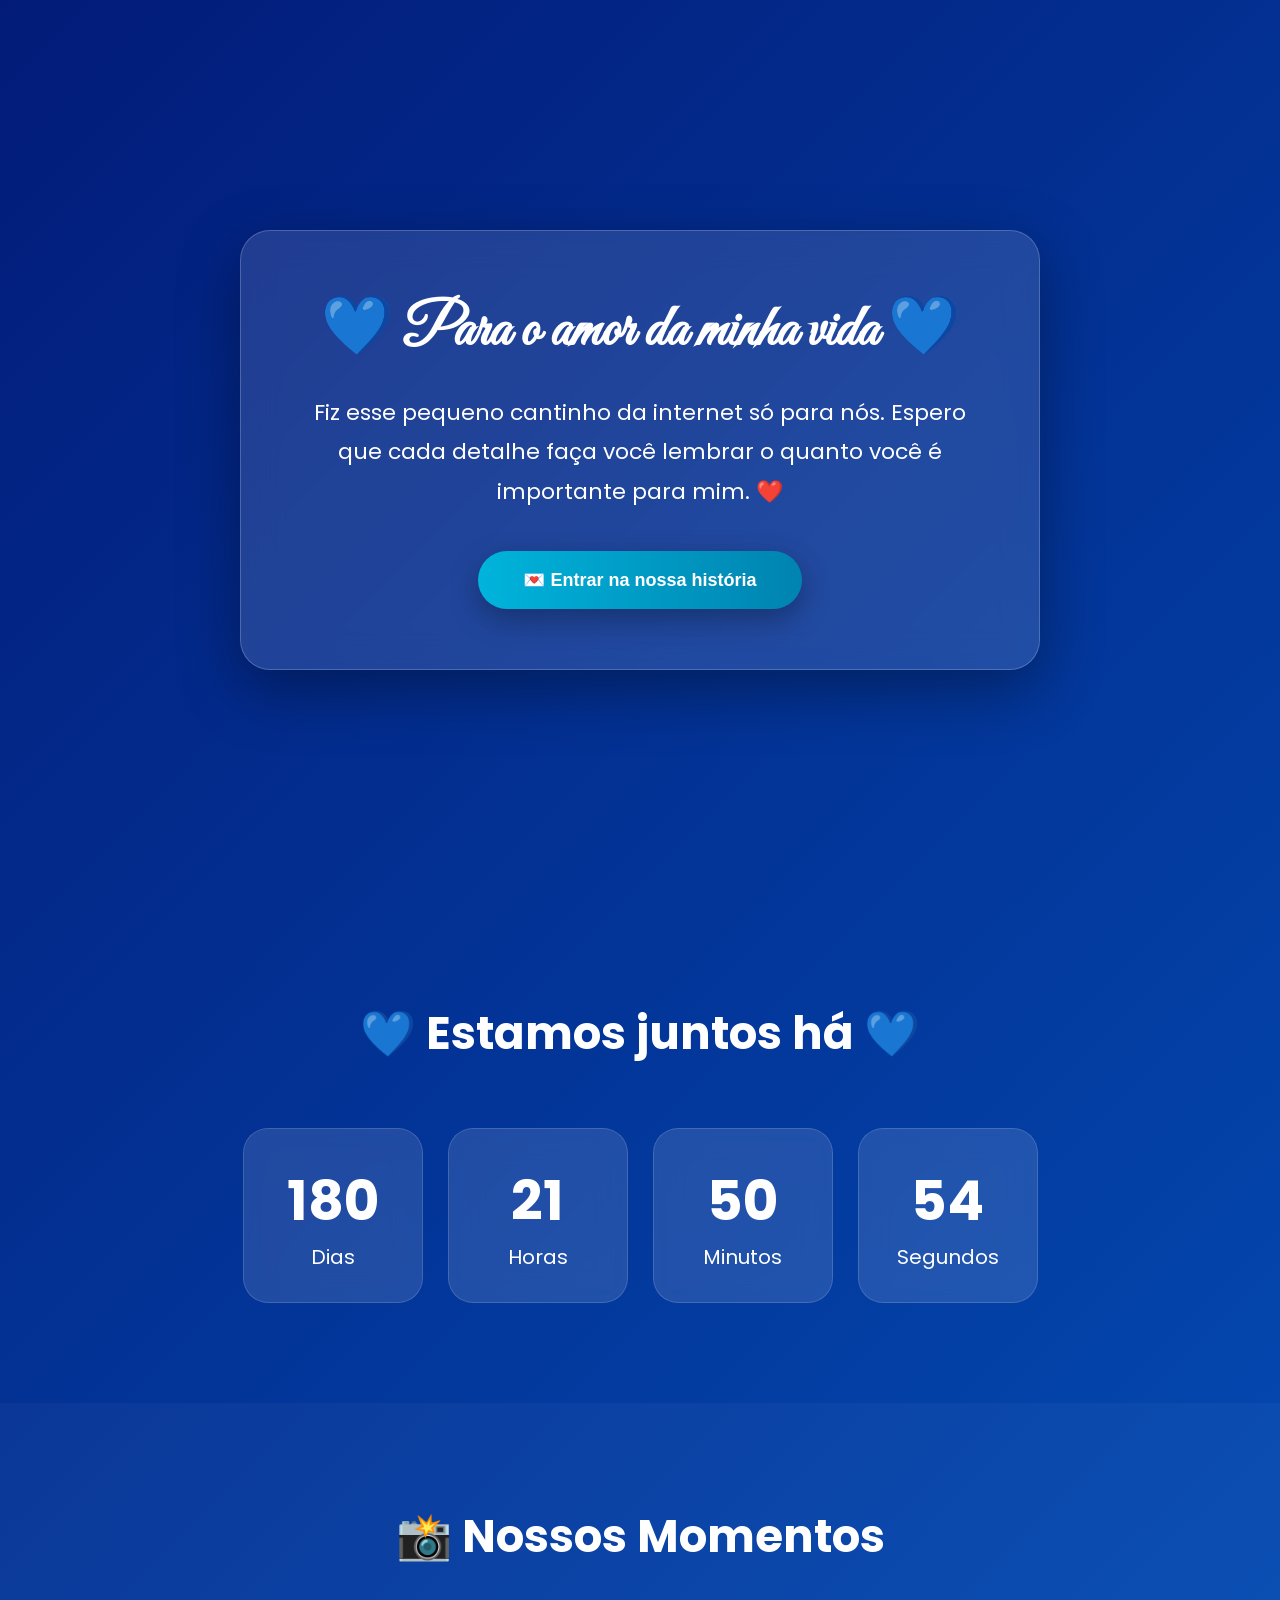
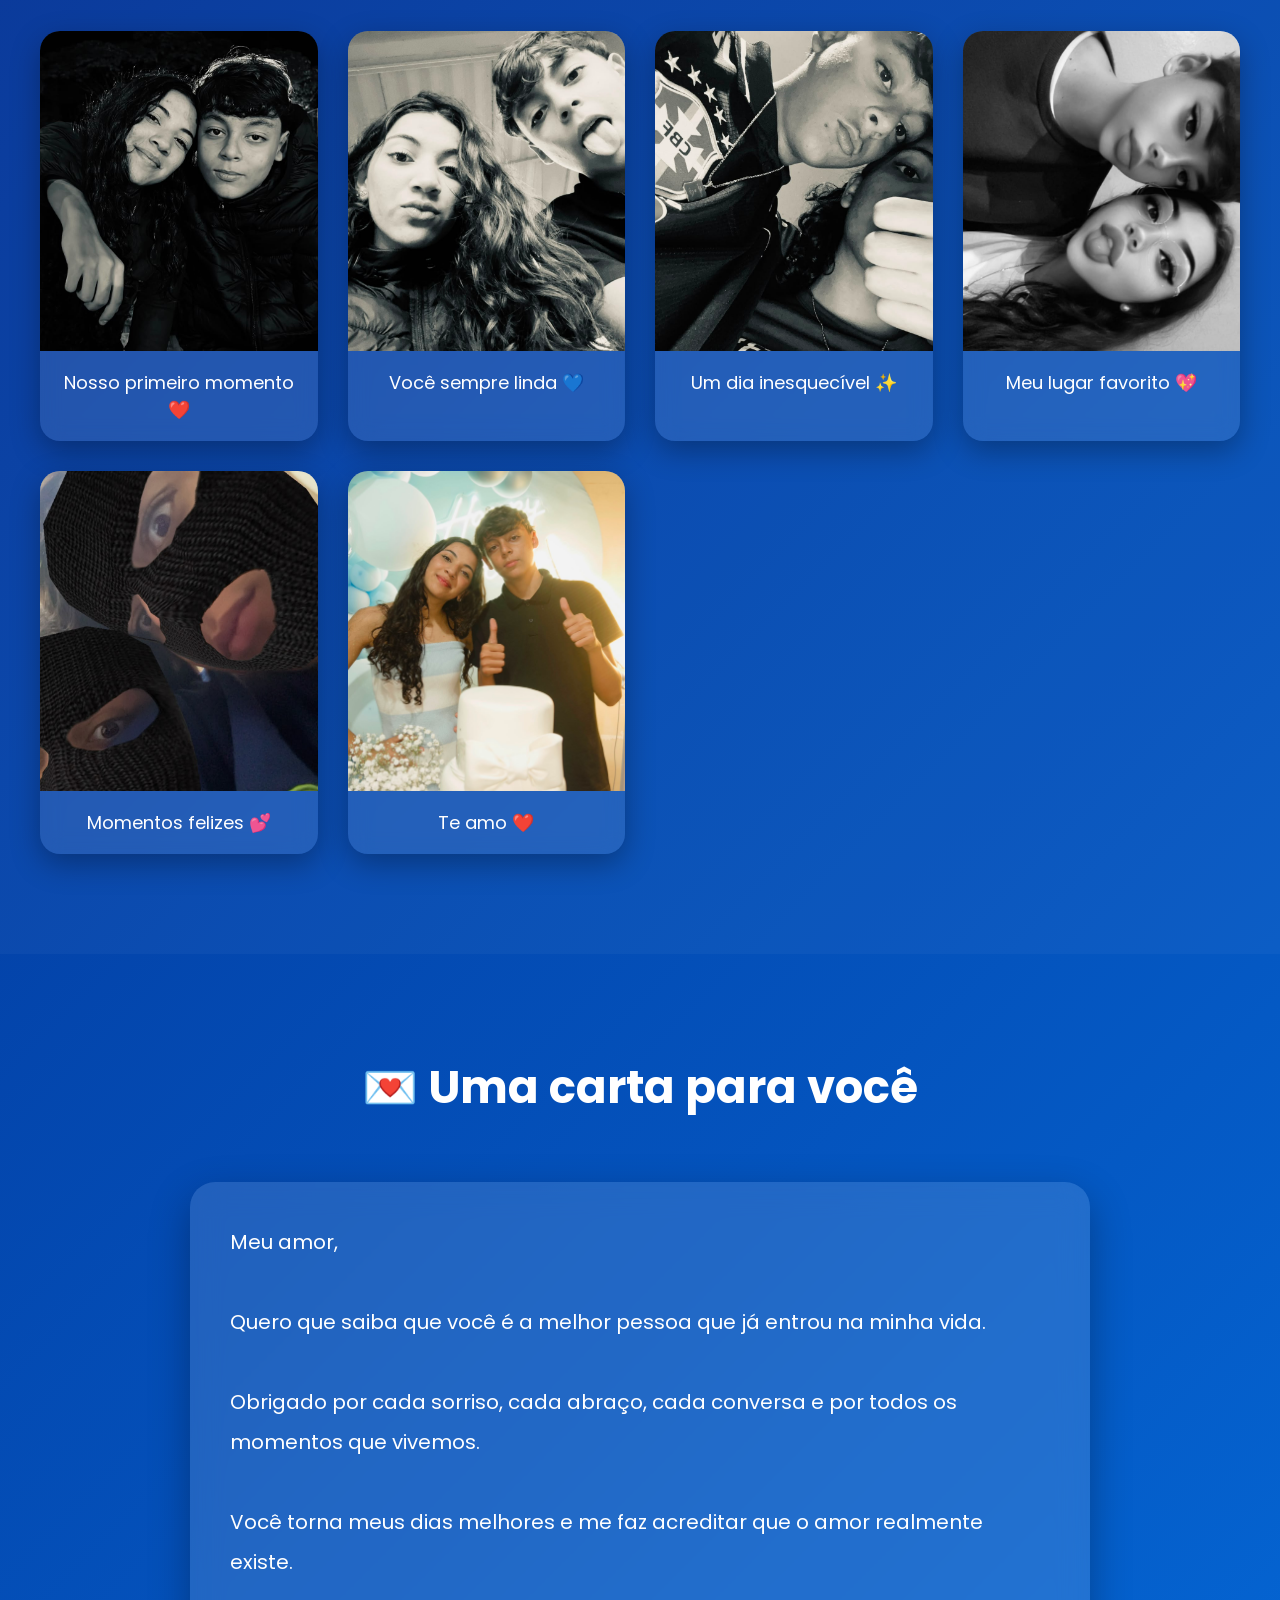
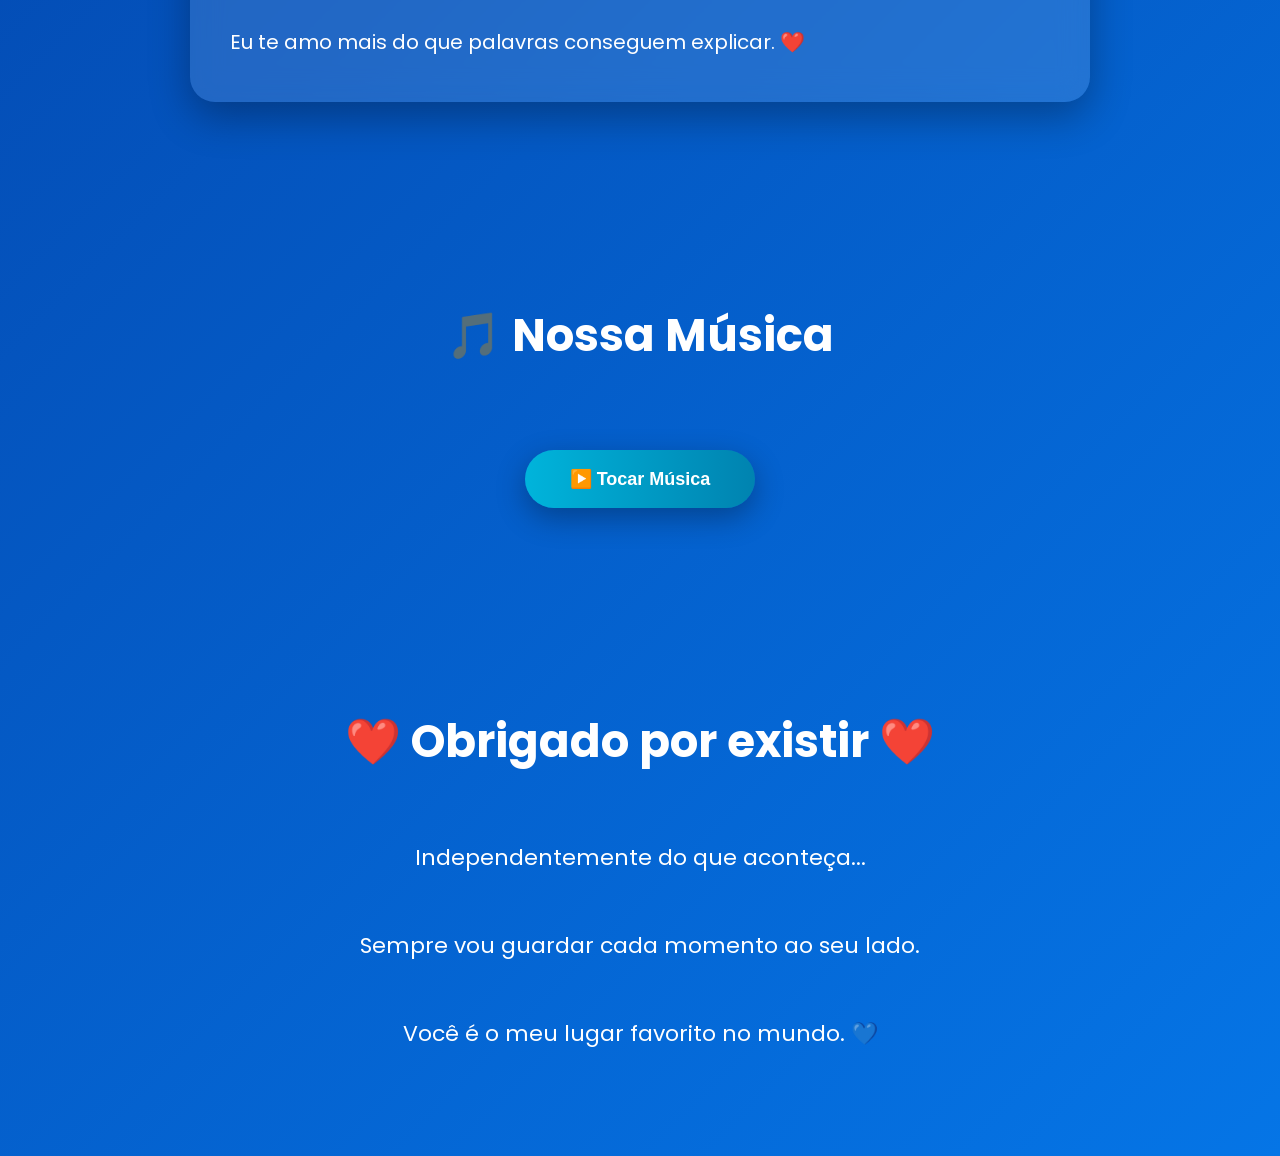
==== commit 66b754cb: "pro amoreco" ====
--- a/index.html
+++ b/index.html
@@ -81,10 +81,9 @@
 
         <div class="fotos">
 
-            <div class="foto">
-                <img src="fotos/primeiravezqsaimos.jpg" alt="">
-                <p>Nosso primeiro momento ❤️</p>
-            </div>
+            <div class="foto"> 
+                <img src="fotos/primeiravezqsaimos.jpg" alt=""> 
+                <p>Nosso primeiro momento ❤️</p> </div>
 
             <div class="foto">
                 <img src="fotos/fotoaleatoria.jpg" alt="">
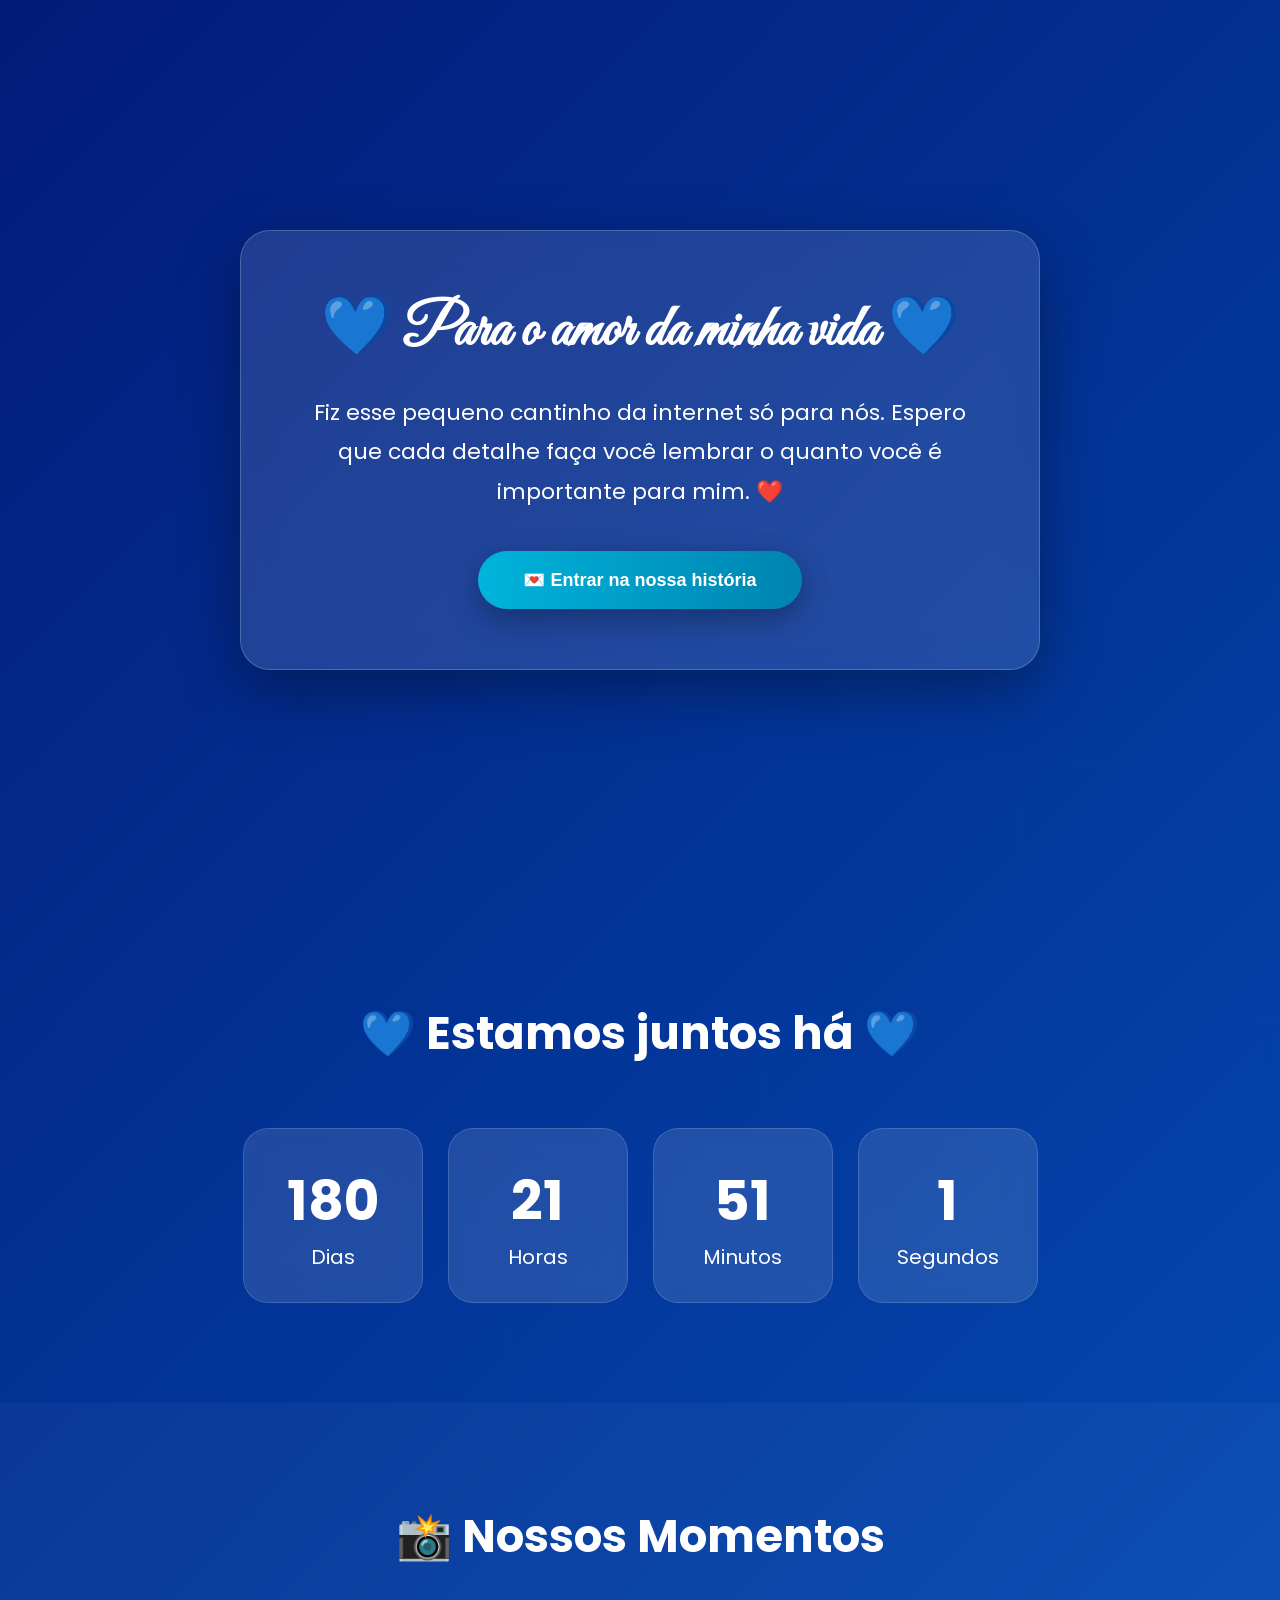
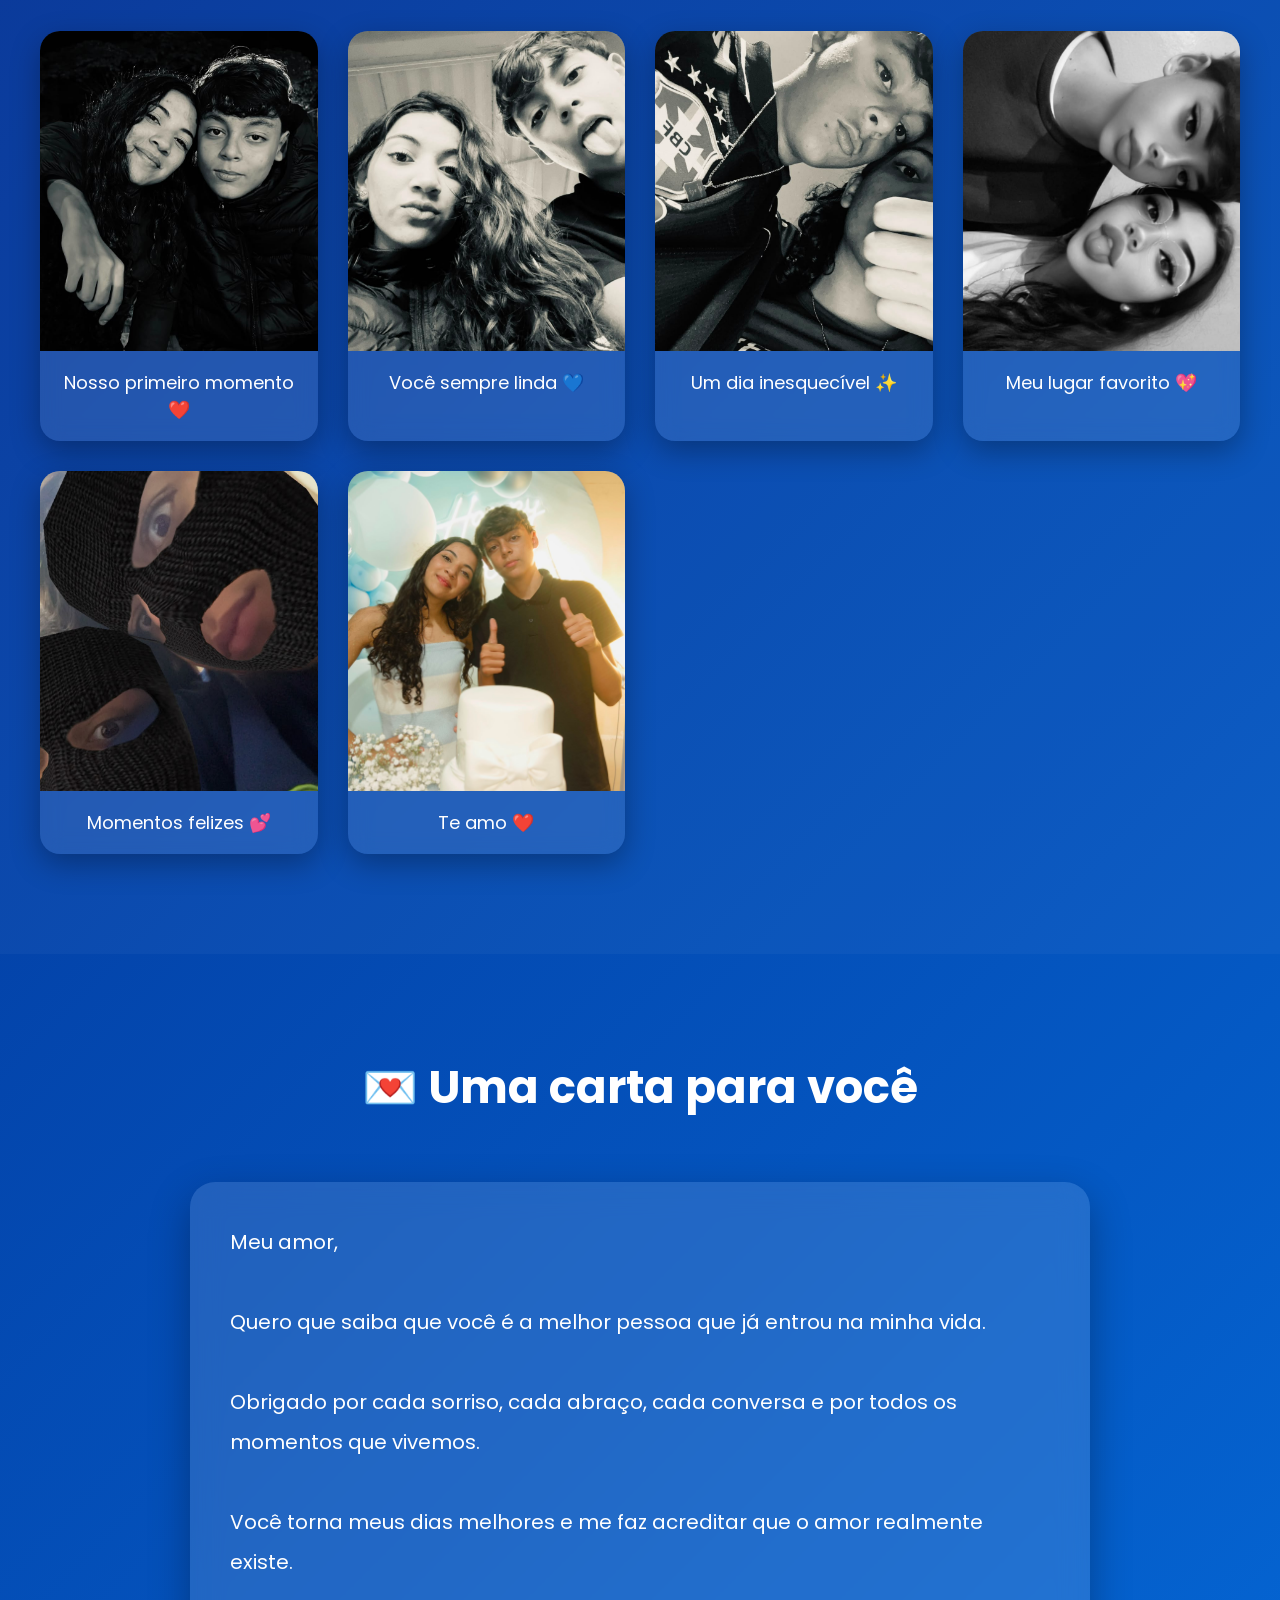
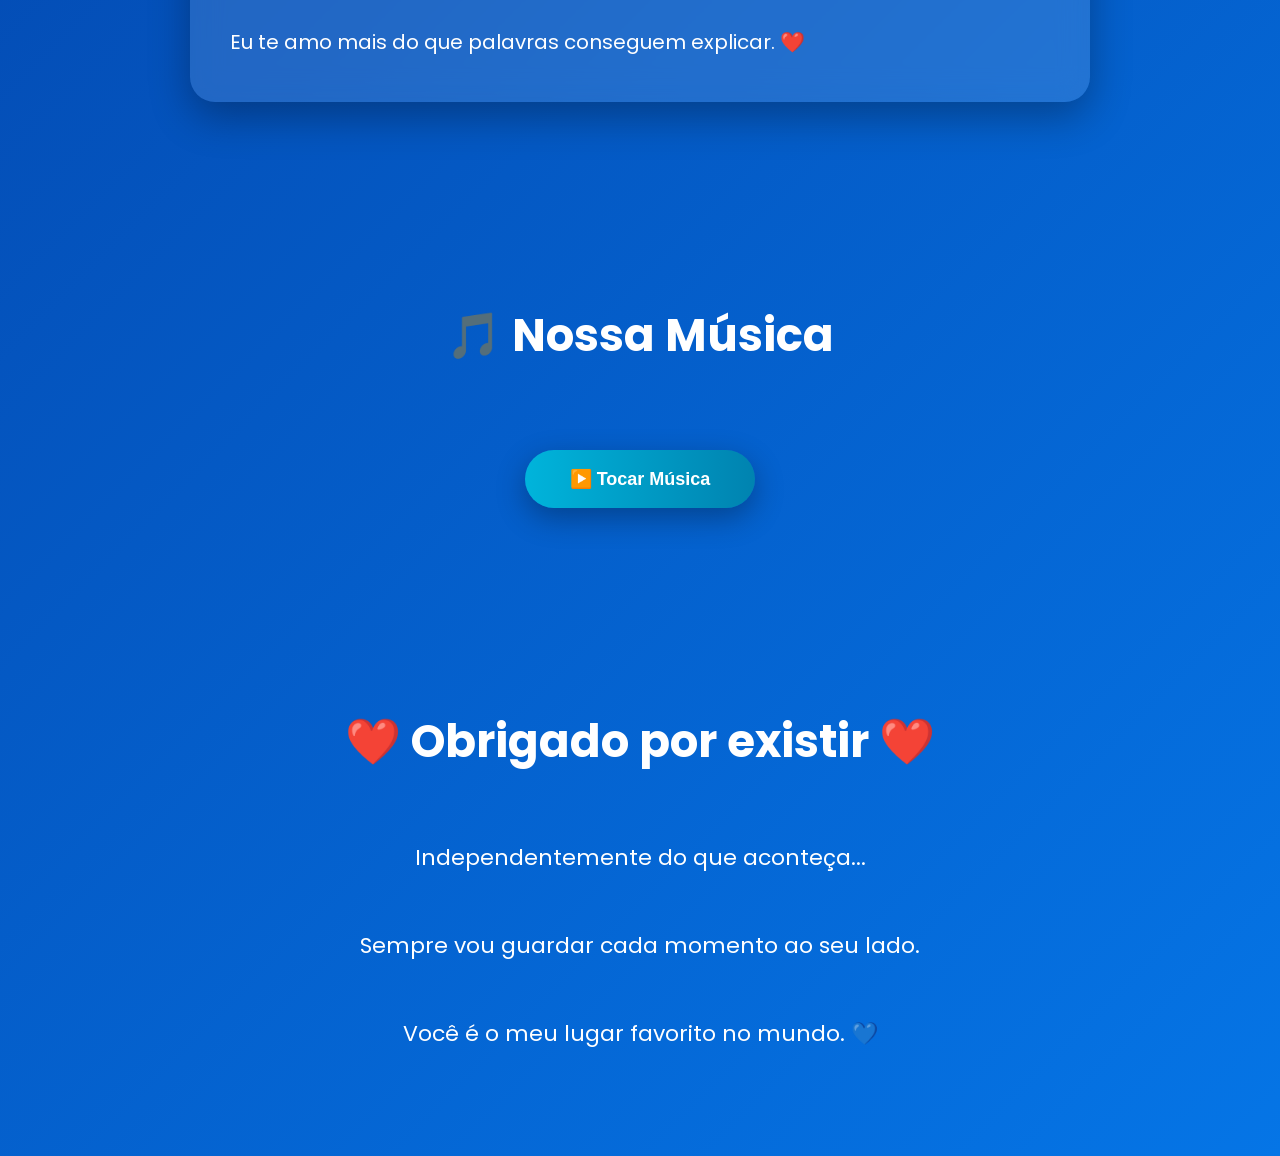
==== commit fd729730: "pro amoreco" ====
--- a/index.html
+++ b/index.html
@@ -83,7 +83,8 @@
 
             <div class="foto"> 
                 <img src="fotos/primeiravezqsaimos.jpg" alt=""> 
-                <p>Nosso primeiro momento ❤️</p> </div>
+                <p>Nosso primeiro momento ❤️</p> 
+            </div>
 
             <div class="foto">
                 <img src="fotos/fotoaleatoria.jpg" alt="">
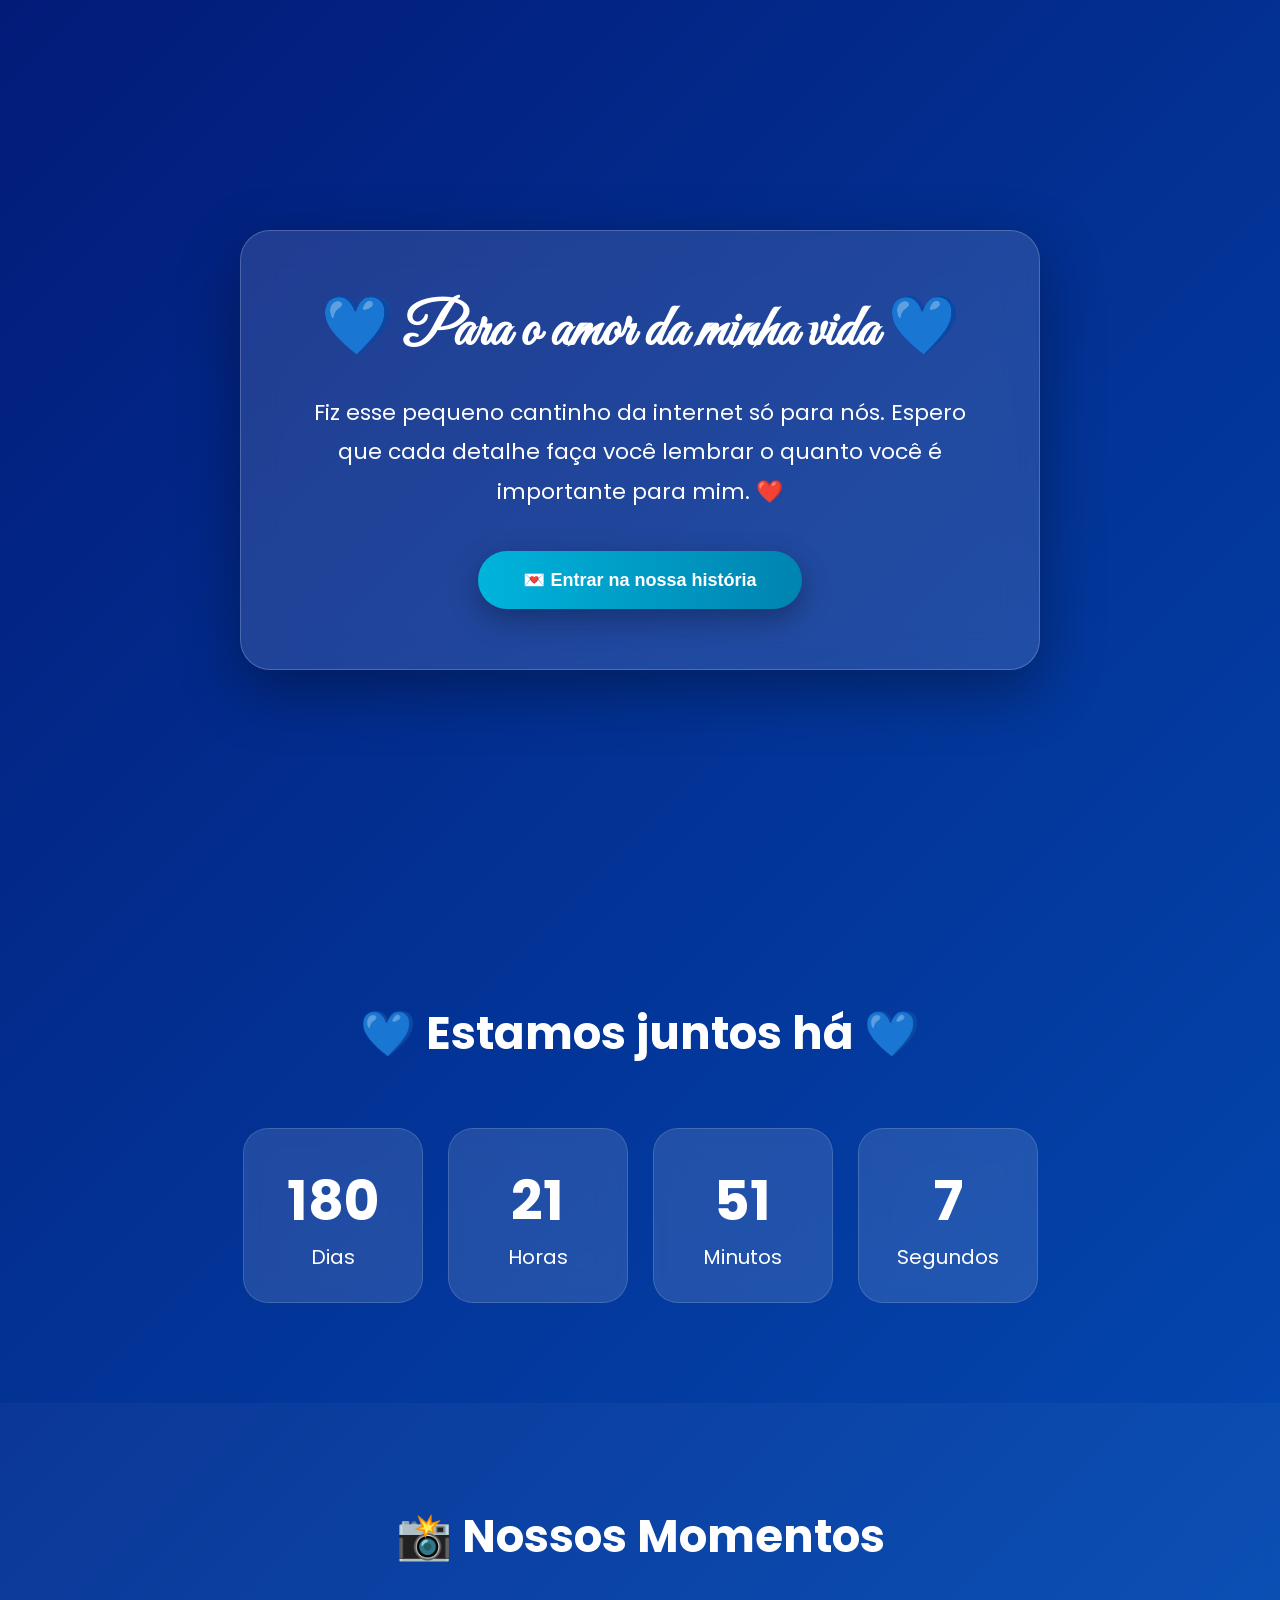
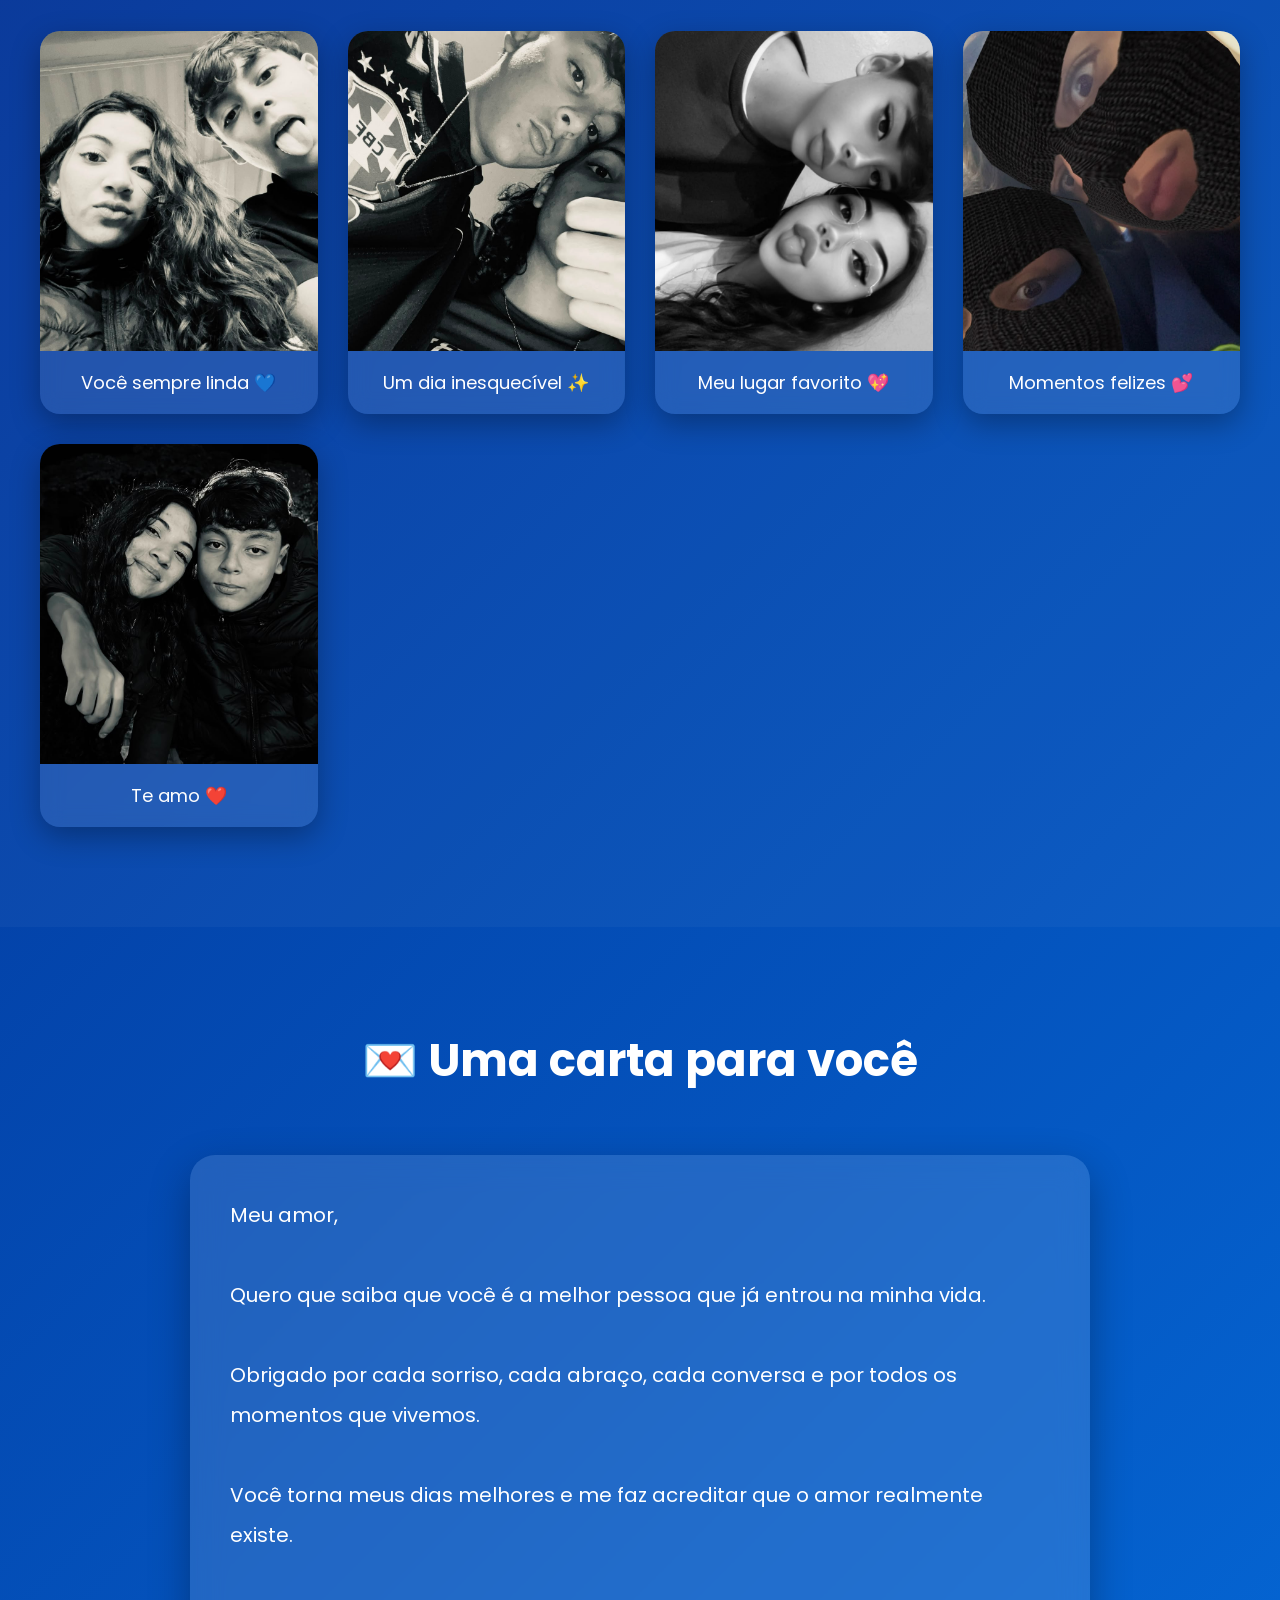
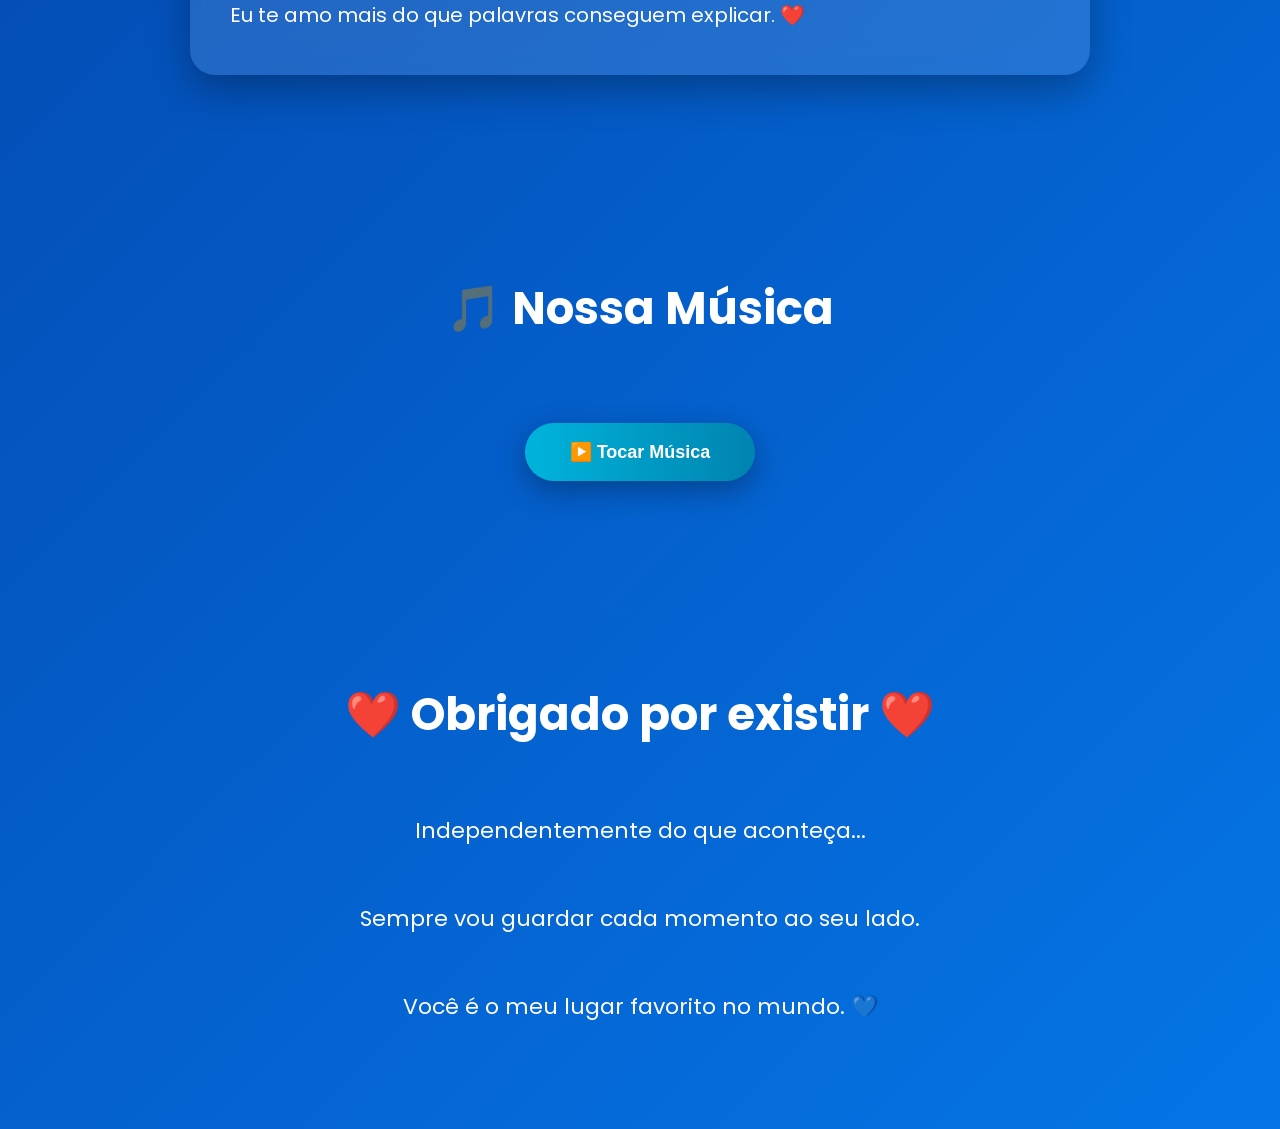
==== commit 2ddb1f03: "PRO AMORECO" ====
--- a/index.html
+++ b/index.html
@@ -81,11 +81,6 @@
 
         <div class="fotos">
 
-            <div class="foto"> 
-                <img src="fotos/primeiravezqsaimos.jpg" alt=""> 
-                <p>Nosso primeiro momento ❤️</p> 
-            </div>
-
             <div class="foto">
                 <img src="fotos/fotoaleatoria.jpg" alt="">
                 <p>Você sempre linda 💙</p>
@@ -107,7 +102,7 @@
             </div>
 
             <div class="foto">
-                <img src="fotos/seuaniversario.jpg" alt="">
+                <img src="fotos/primeiravezqsaimos.jpg" alt="">
                 <p>Te amo ❤️</p>
             </div>
 
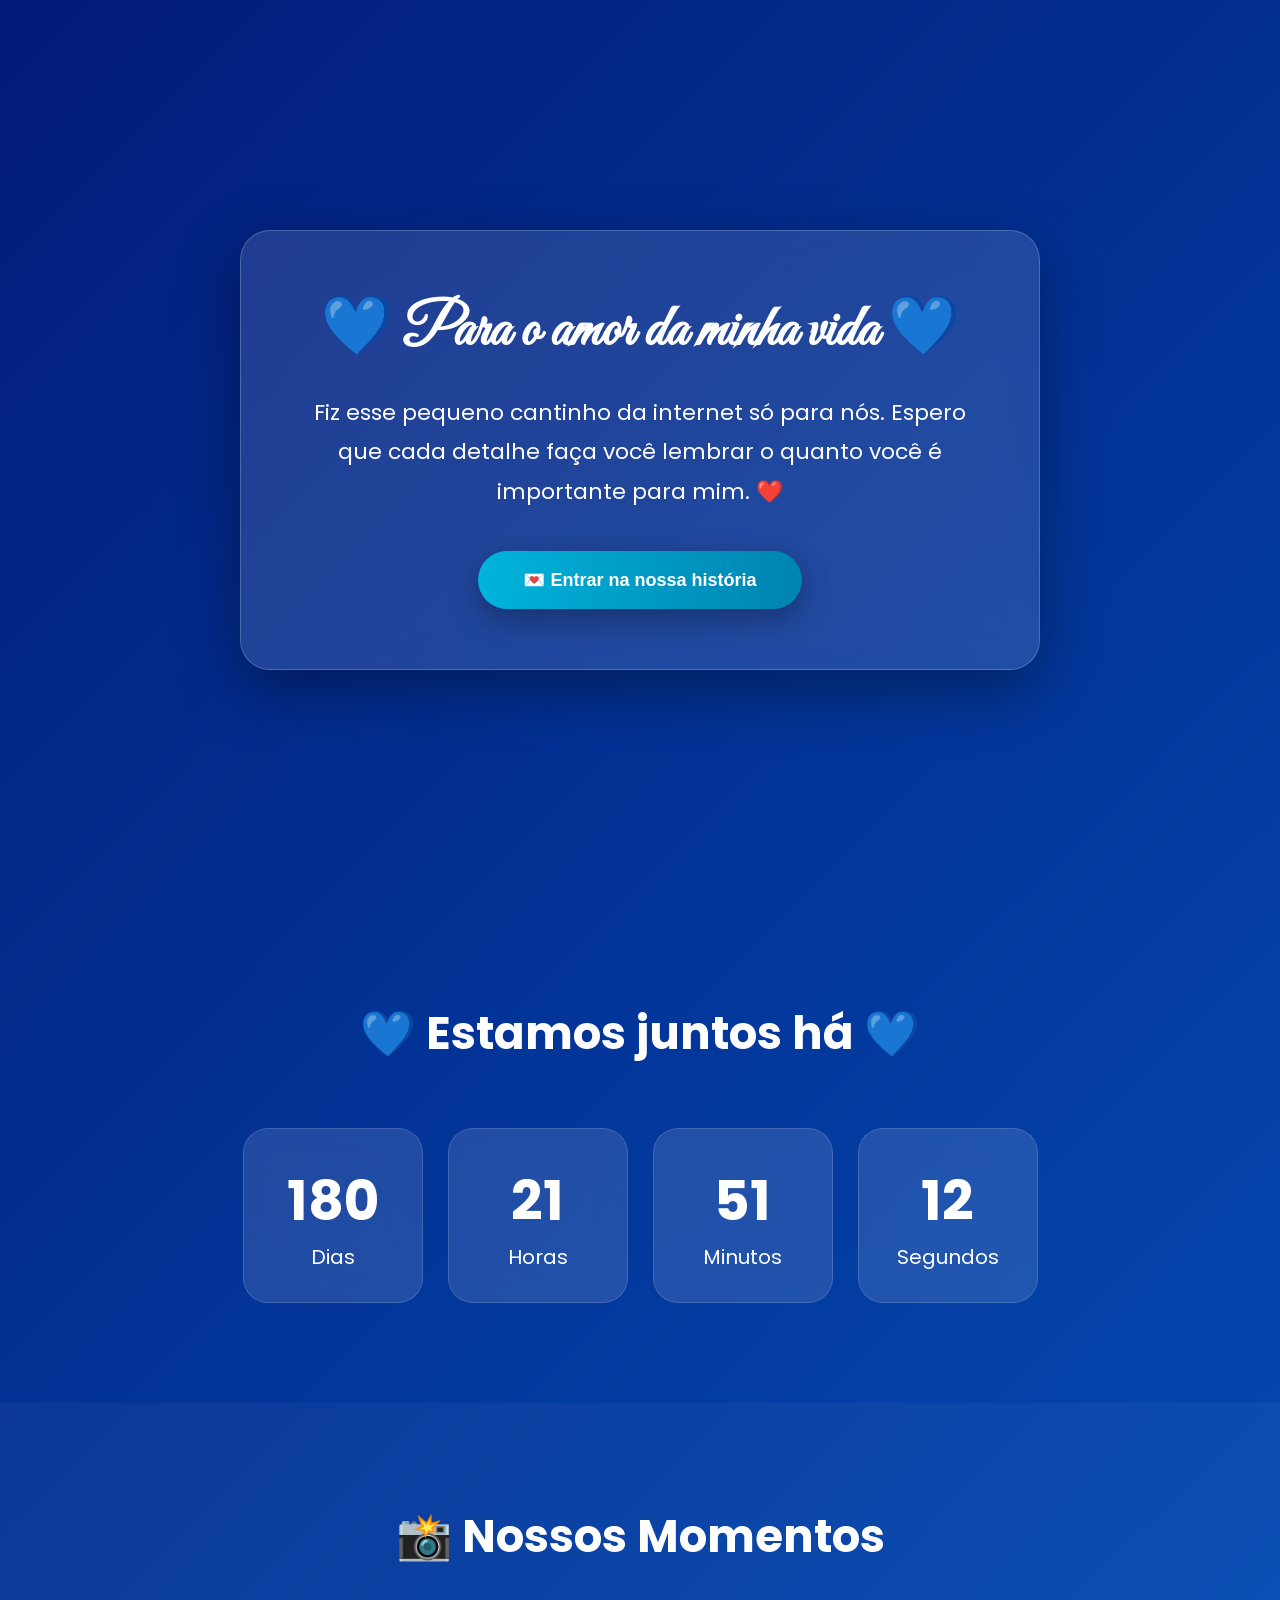
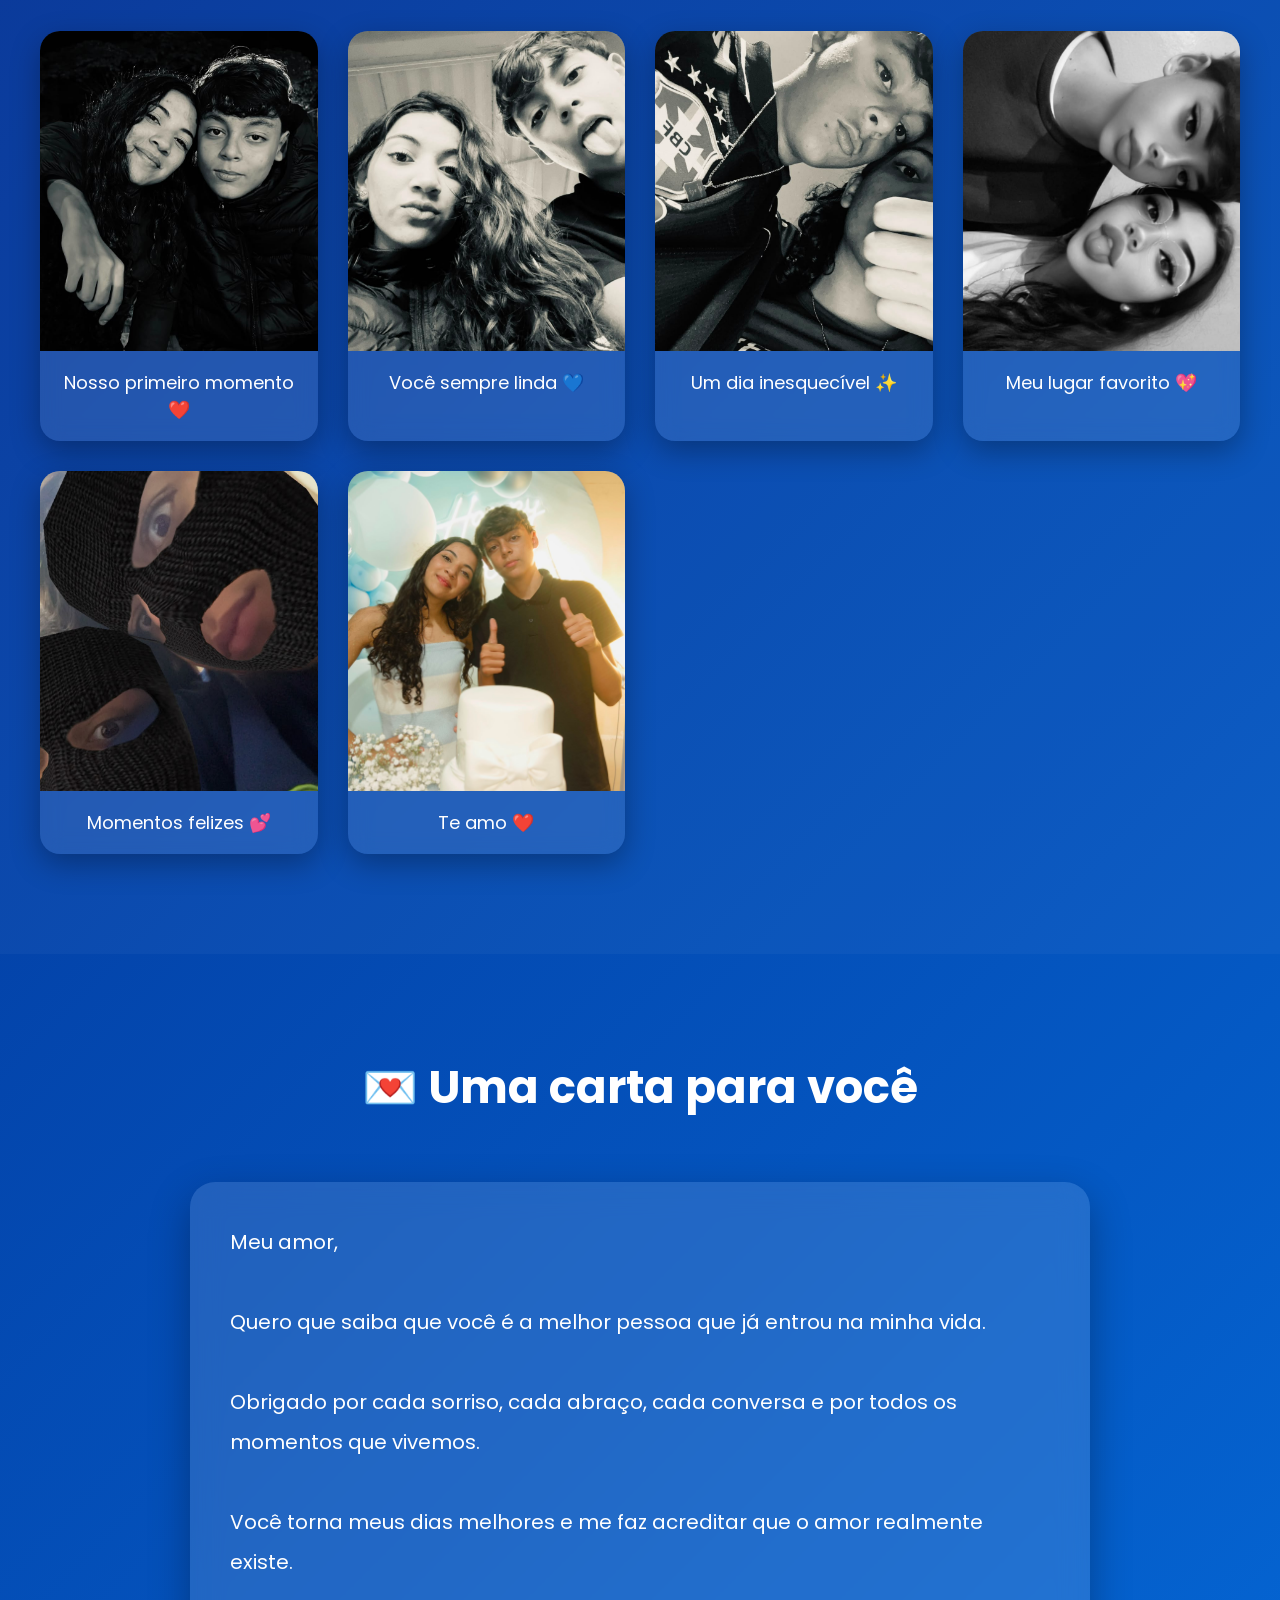
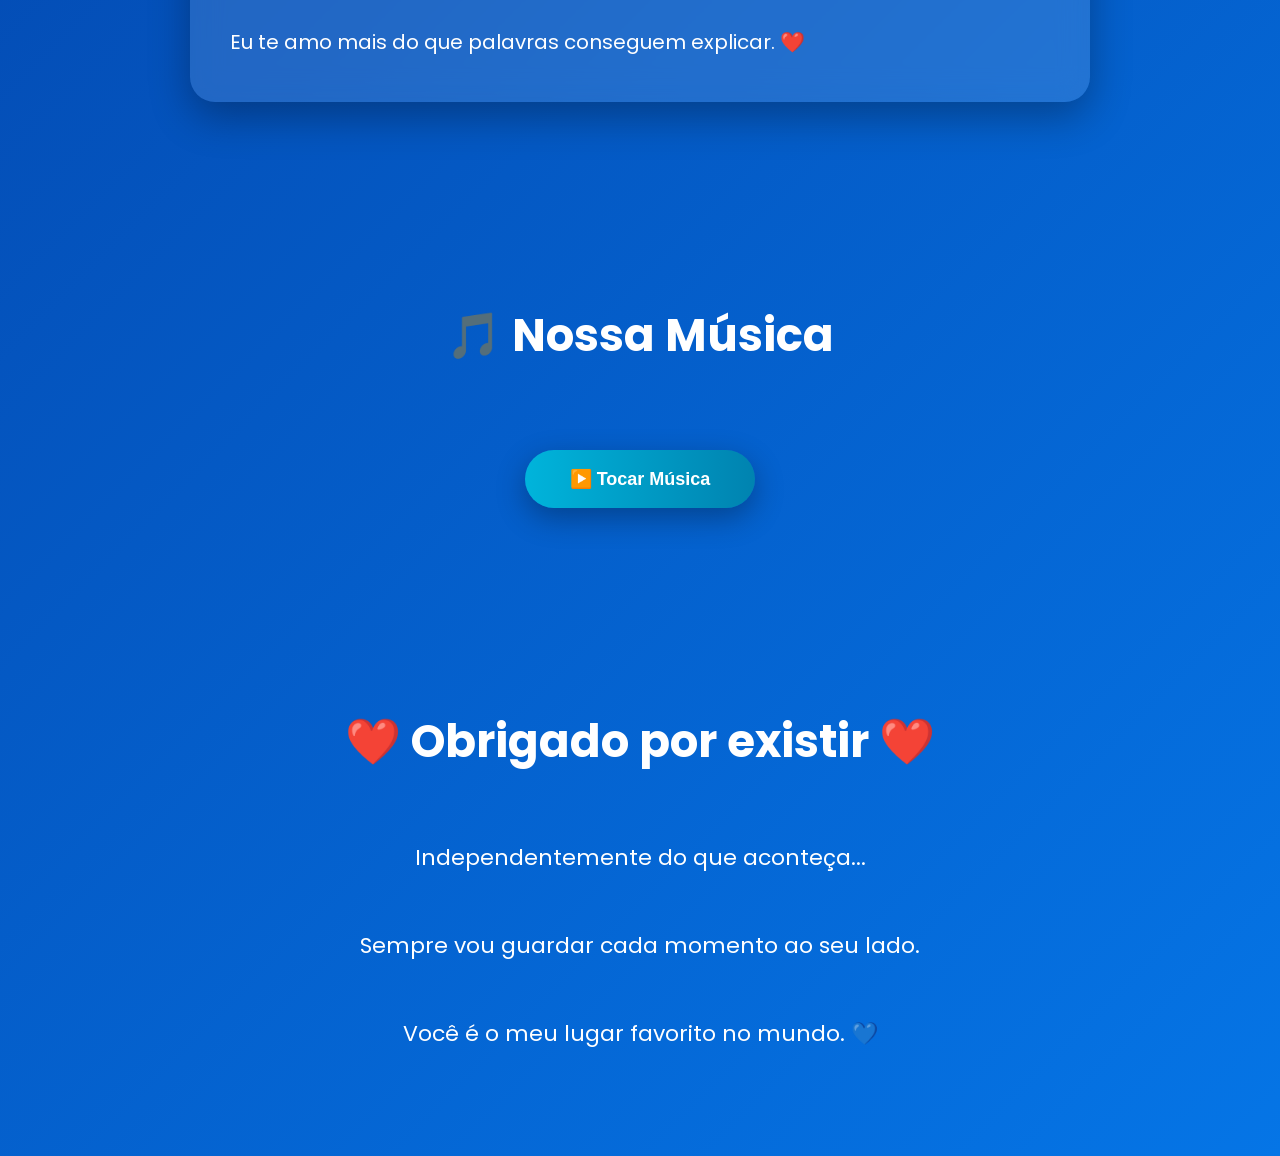
==== commit 93a377e9: "pro amoreco" ====
--- a/index.html
+++ b/index.html
@@ -81,6 +81,11 @@
 
         <div class="fotos">
 
+            <div class="foto"> 
+                <img src="fotos/primeiravezqsaimos.jpg" alt=""> 
+                <p>Nosso primeiro momento ❤️</p> 
+            </div>
+
             <div class="foto">
                 <img src="fotos/fotoaleatoria.jpg" alt="">
                 <p>Você sempre linda 💙</p>
@@ -102,7 +107,7 @@
             </div>
 
             <div class="foto">
-                <img src="fotos/primeiravezqsaimos.jpg" alt="">
+                <img src="fotos/seuaniversario.jpg" alt="">
                 <p>Te amo ❤️</p>
             </div>
 
